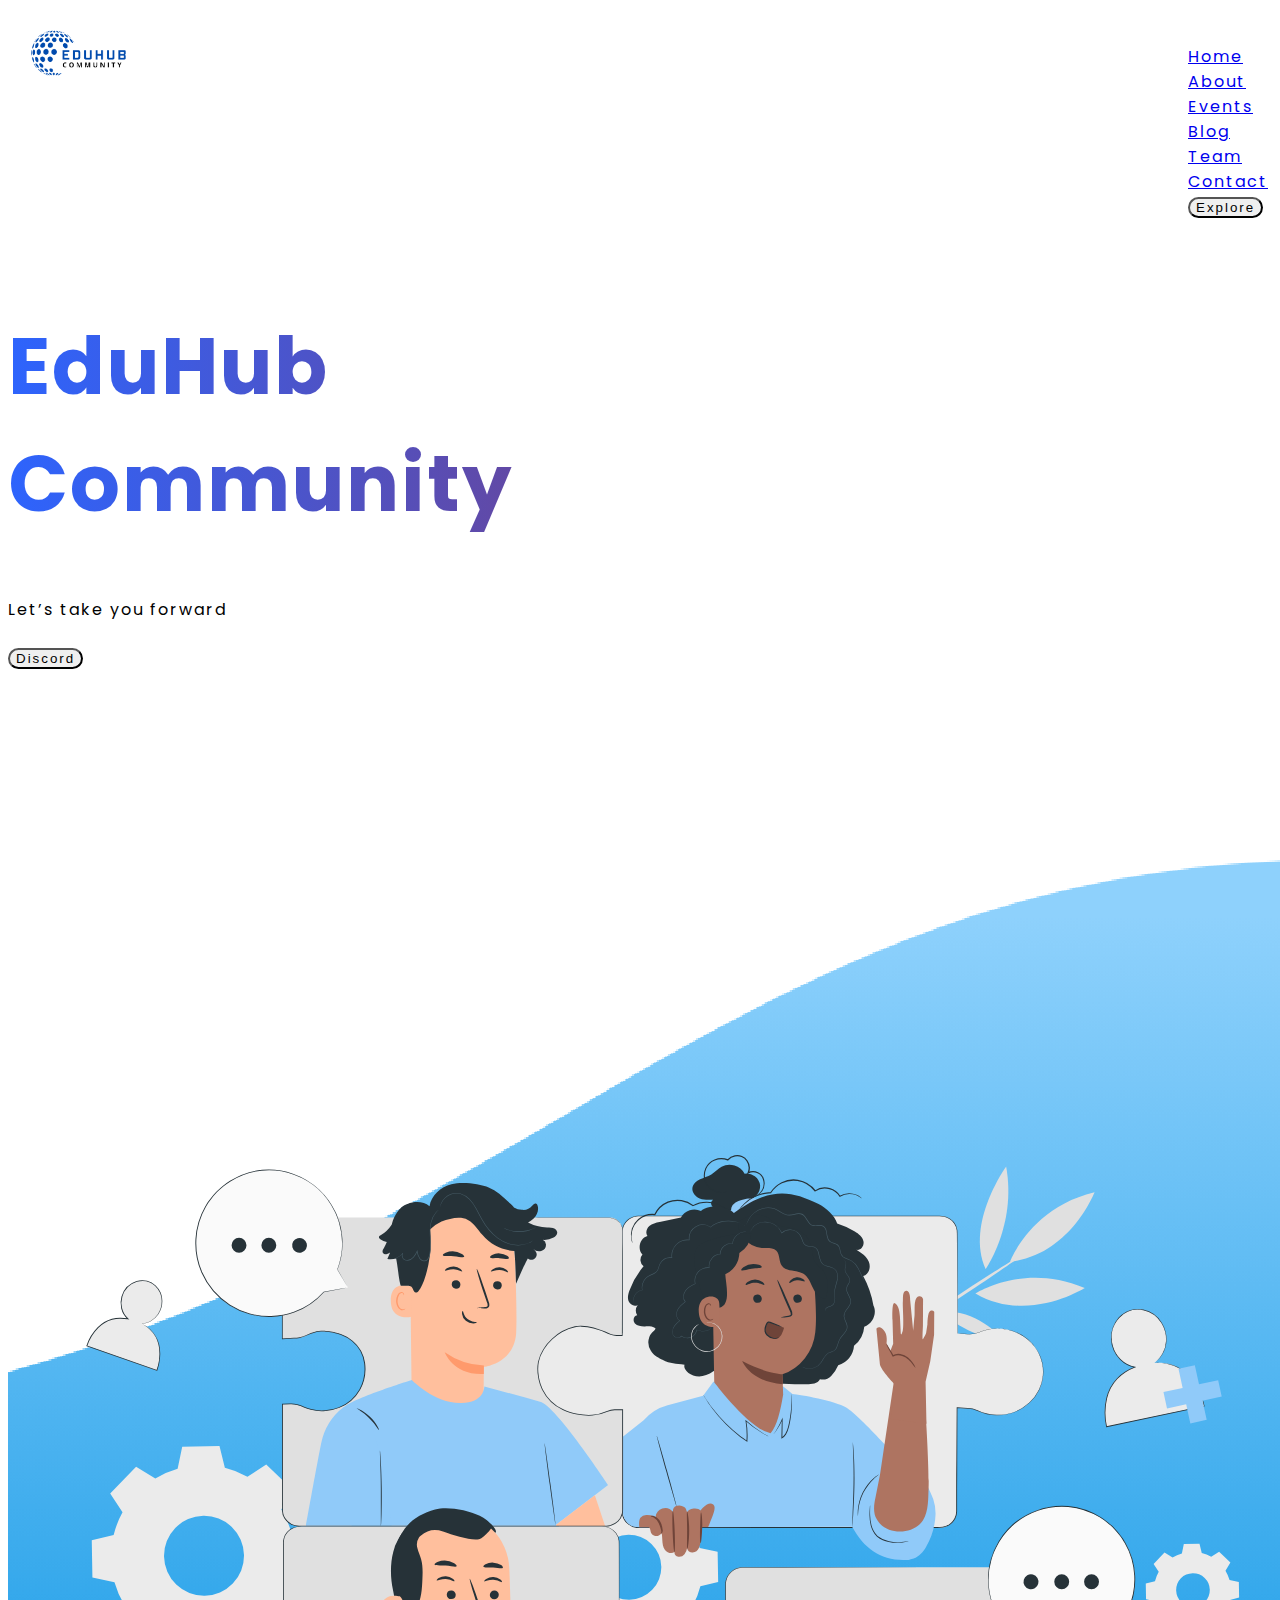
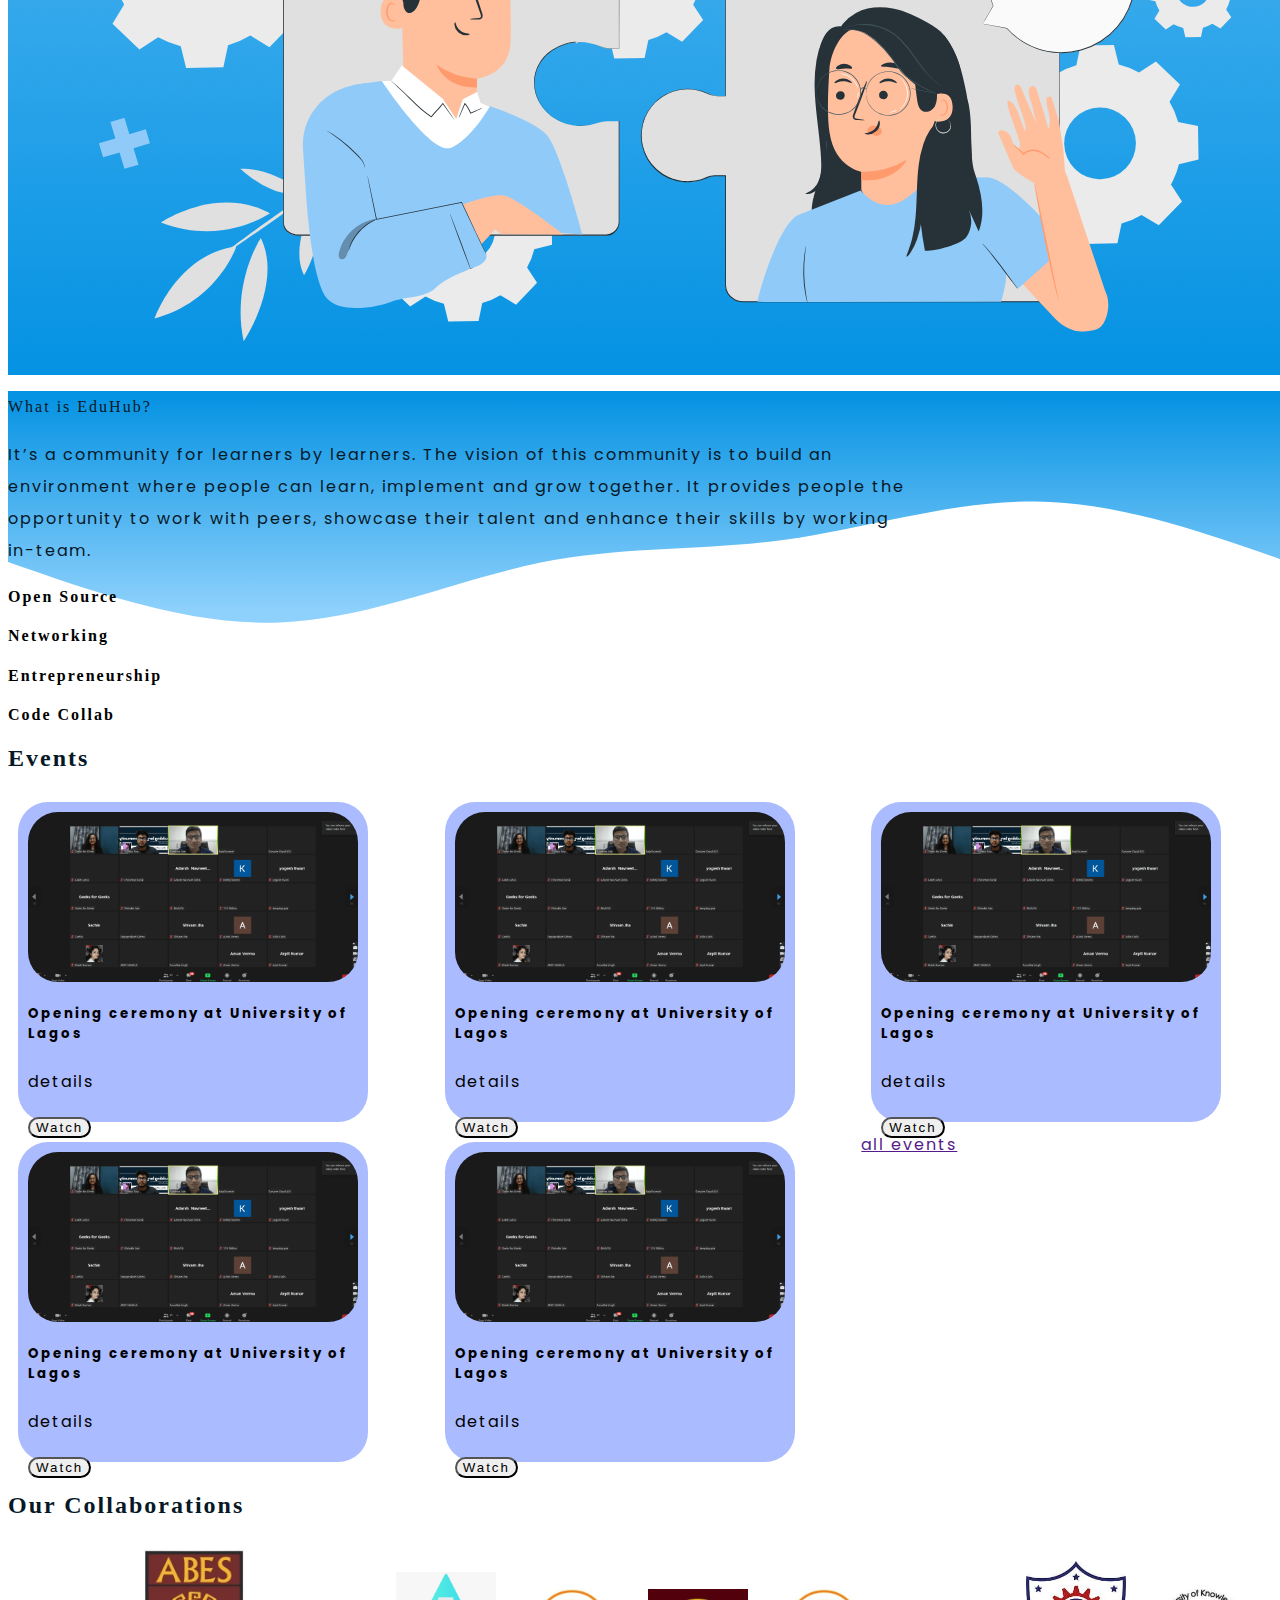
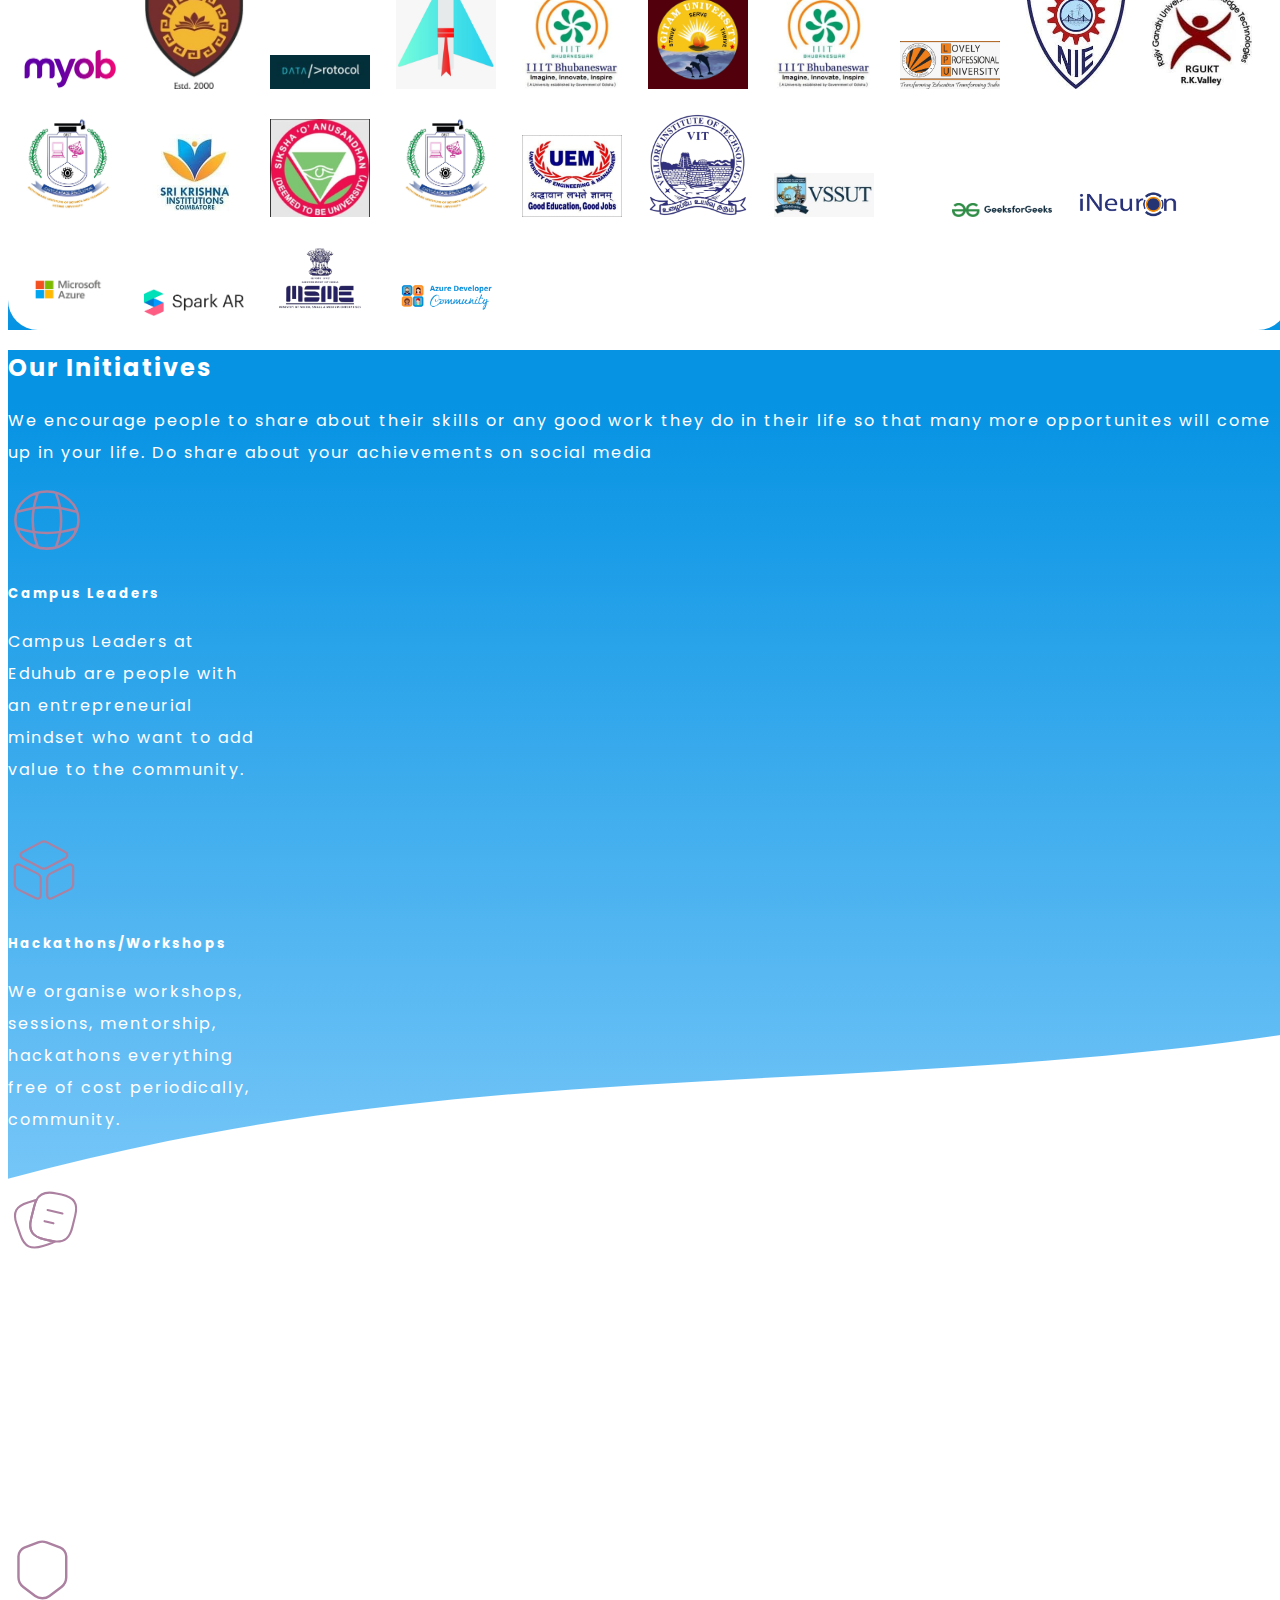
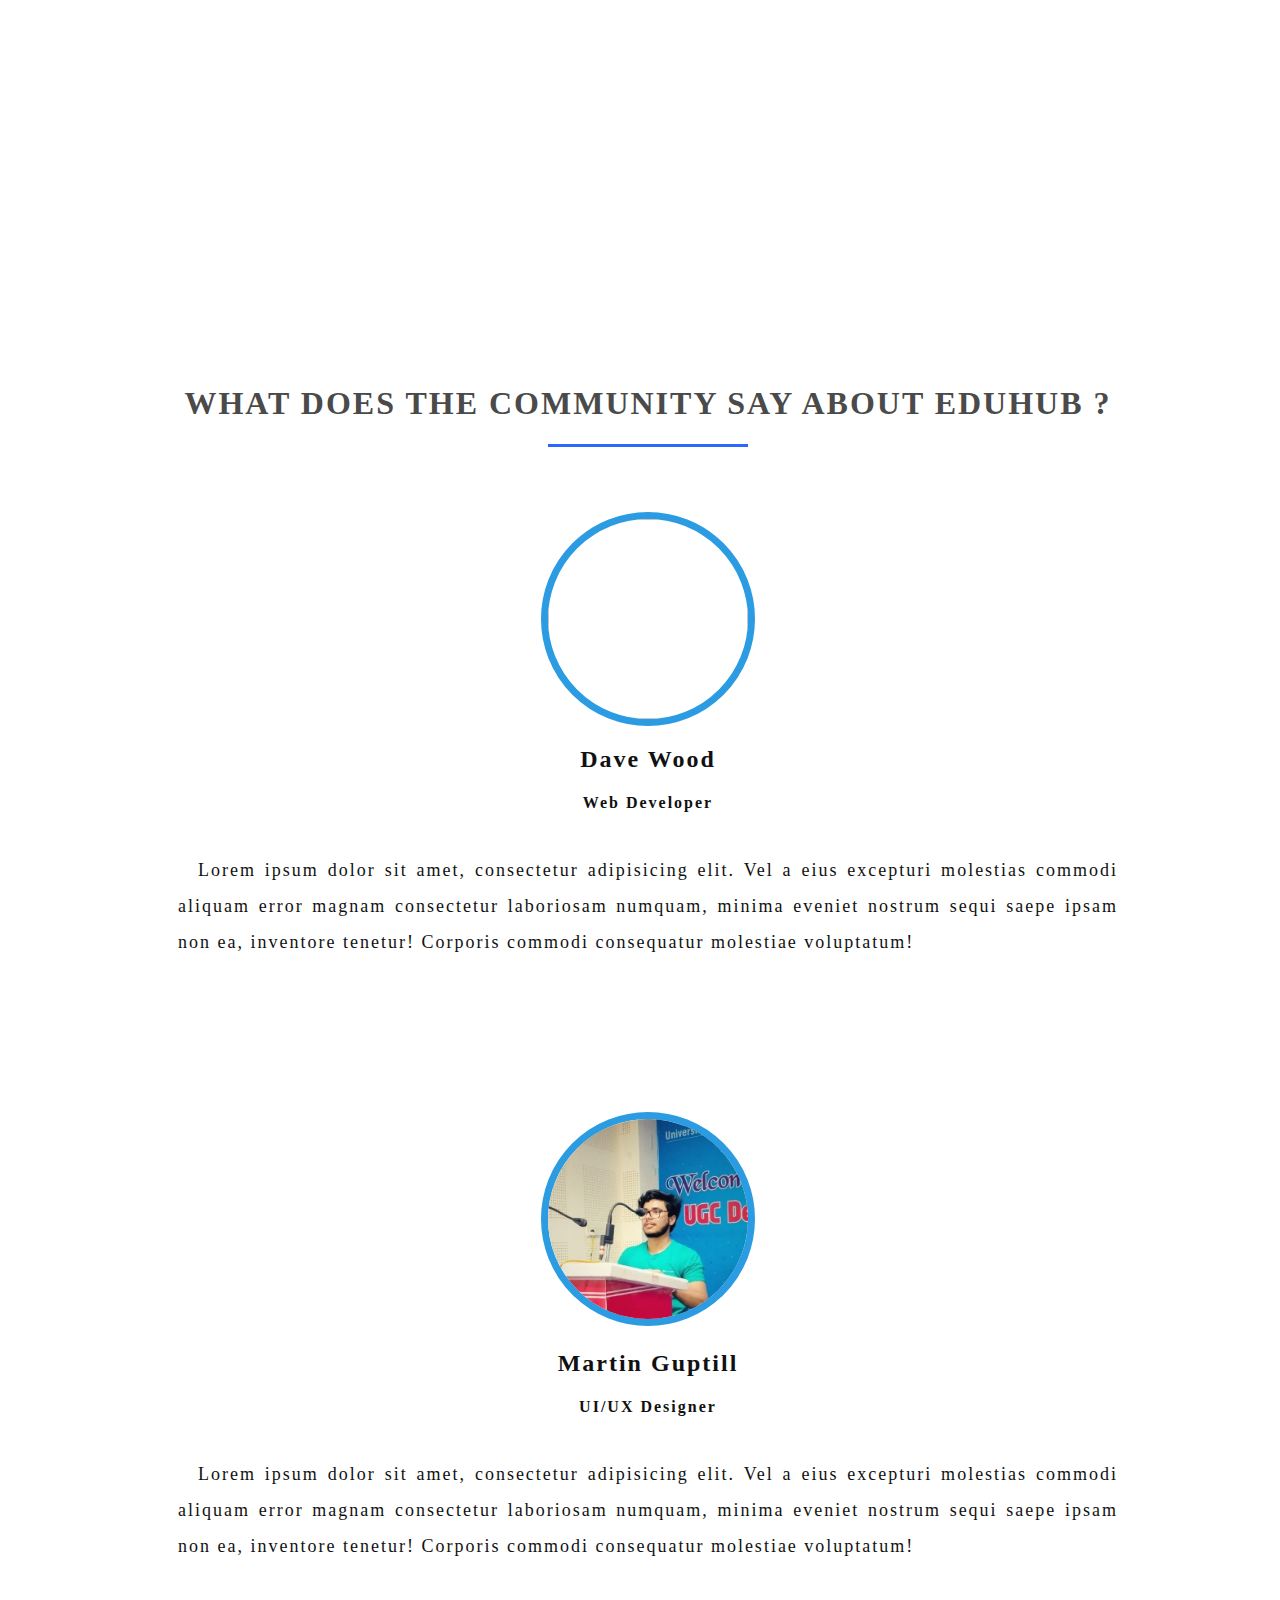
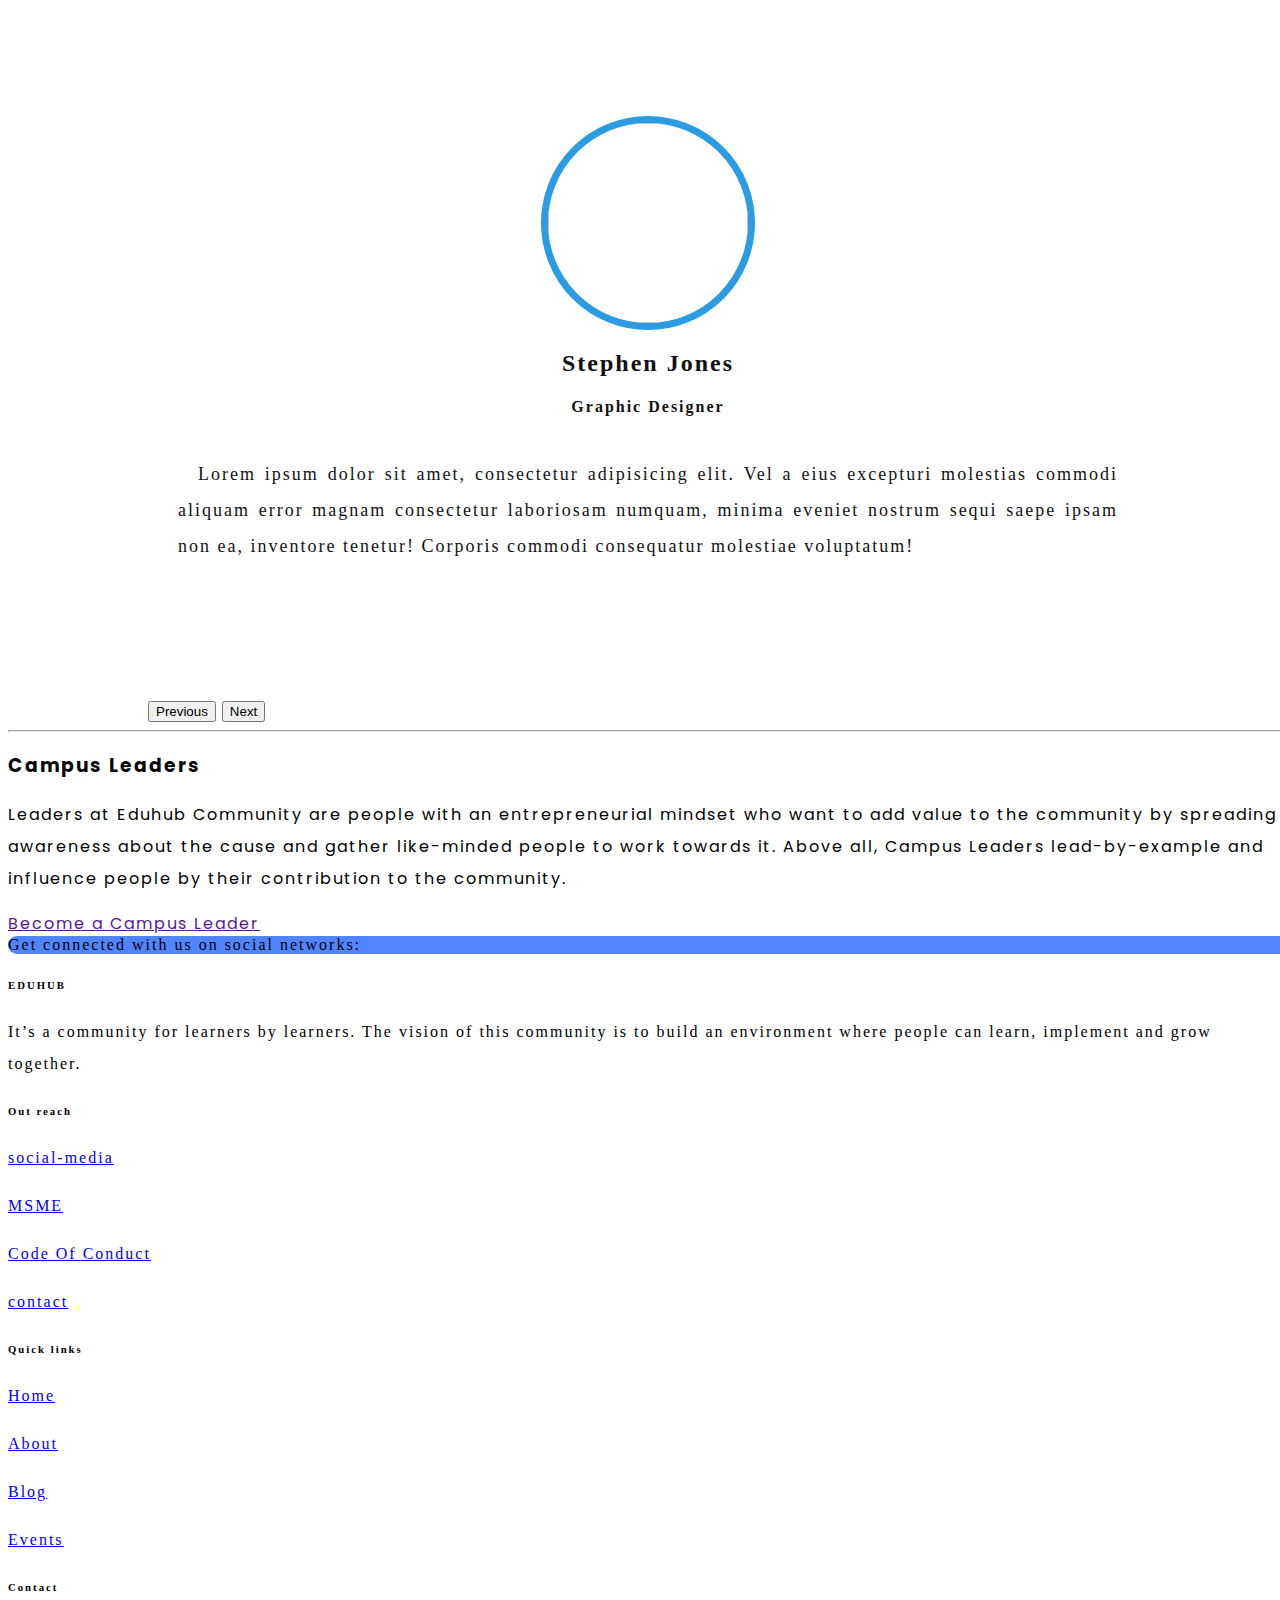
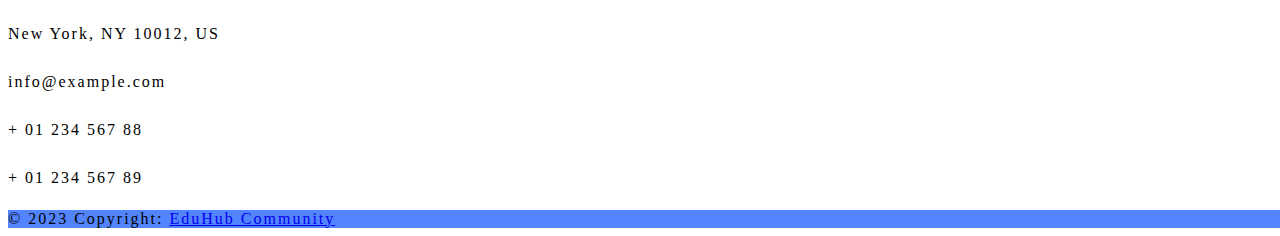
==== index.html @ b494ceb6 "edit" ====
<!DOCTYPE html>
<html lang="en">
  <head>
    <meta charset="utf-8" />
    <meta name="viewport" content="width=device-width, initial-scale=1" />
    <title>EDUHUB - HOME</title>
    <link rel="stylesheet" href="./assets/css/style.css" />
    <link rel="stylesheet" href="./assets/css/nav.css" />
    <!-- Bootstrap -->
    <link
      href="https://cdn.jsdelivr.net/npm/bootstrap@5.2.3/dist/css/bootstrap.min.css"
      rel="stylesheet"
      integrity="sha384-rbsA2VBKQhggwzxH7pPCaAqO46MgnOM80zW1RWuH61DGLwZJEdK2Kadq2F9CUG65"
      crossorigin="anonymous"
    />
    <!-- Bootstrap -->
    <!-- AAAOOOOSSS -->
    <!-- <link href="https://unpkg.com/aos@2.3.1/dist/aos.css" rel="stylesheet" />
    <script src="https://unpkg.com/aos@2.3.1/dist/aos.js"></script> -->
    <!-- font-awesome -->
    <!-- <link
      rel="stylesheet"
      href="https://cdnjs.cloudflare.com/ajax/libs/font-awesome/4.7.0/css/font-awesome.min.css"
    /> -->
    <script
      src="https://kit.fontawesome.com/1443690ef3.js"
      crossorigin="anonymous"
    ></script>
    <!-- font-awesome   -->
    <style>
      .limit-5 {
        display: -webkit-box;
        -webkit-line-clamp: 5;
        -webkit-box-orient: vertical;
        overflow: hidden;
        text-overflow: ellipsis;
      }
    </style>
  </head>

  <body>
    <nav class="poppins">
      <a class="navbar-brand d-block" href="#"
        ><img src="./assets/img/Eduhub Logo (2).png" class="logo" alt="logo"
      /></a>
      <div id="menu-icon" class="position-absolute">
        <i class="fa-solid fa-bars text-dark"></i>
      </div>
      <div id="menu" class="menu-close">
        <i
          id="close-menu-icon"
          class="fa-solid text-dark text-end w-100 p-4 h4 fa-xmark"
        ></i>
        <ul class="nav justify-content-end">
          <li class="nav-item">
            <a class="nav-link active" aria-current="page" href="#">Home</a>
          </li>
          <li class="nav-item">
            <a class="nav-link" href="./pages/about/">About</a>
          </li>
          <li class="nav-item">
            <a class="nav-link" href="#">Events</a>
          </li>
          <li class="nav-item">
            <a class="nav-link" href="./pages/blog">Blog</a>
          </li>
          <li class="nav-item">
            <a class="nav-link" href="./pages/team/">Team</a>
          </li>
          <li class="nav-item">
            <a class="nav-link" href="#">Contact</a>
          </li>
          <li class="nav-item">
            <button class="btn btn-outline-primary round">Explore</button>
          </li>
        </ul>
      </div>
    </nav>
    <header>
      <div class="container">
        <div class="row">
          <div
            class="col-md-6 col-lg-6 col-12 poppins header-item d-flex justify-content-center flex-column"
          >
            <h1>
              EduHub <br />
              <span>Community</span>
            </h1>
            <p>Let’s take you forward</p>
            <p>
              <button class="btn btn-warning round">
                <i class="fab fa-discord"></i> Discord
              </button>
            </p>
          </div>
          <div
            class="col-md-6 col-lg-6 col-12 header-item d-flex justify-content-center flex-column"
          >
            <img src="./assets/img/header-illu.svg" class="img-fluid" alt="" />
          </div>
        </div>
      </div>
    </header>
    <main>
      <section id="about" data-aos="fade-up">
        <div
          class="container border border-primary bg-light p-lg-5 p-3 shadow round w-100 text-center about-item"
        >
          <div class="text-center">
            <p class="text-black-pearl py-3 h1">What is EduHub?</p>
            <p class="text-black-pearl h6 poppins">
              It’s a community for learners by learners. The vision of this
              community is to build an environment where people can learn,
              implement and grow together. It provides people the opportunity to
              work with peers, showcase their talent and enhance their skills by
              working in-team.
            </p>
          </div>
          <div class="row d-flex justify-content-center">
            <div class="col-lg-6 col-md-6 col-12">
              <h4 class="text-muted p-3">Open Source</h4>
            </div>
            <div class="col-lg-6 col-md-6 col-12">
              <h4 class="text-muted p-3">Networking</h4>
            </div>
            <div class="col-lg-6 col-md-6 col-12">
              <h4 class="text-muted p-3">Entrepreneurship</h4>
            </div>
            <div class="col-lg-6 col-md-6 col-12">
              <h4 class="text-muted p-3">Code Collab</h4>
            </div>
          </div>
        </div>
      </section>
      <section id="events">
        <div class="container">
          <div>
            <h2 class="my-5 text-black-pearl py-3 h1">Events</h2>
          </div>
          <div class="event-holder">
            <div data-aos="fade-up" class="event round shadow poppins">
              <img
                src="./assets/img/events/11.03.2022_19.13.57_REC.png"
                class="img-fluid round"
                alt=""
              />
              <div class="container-fluid">
                <h5 class="py-2">Opening ceremony at University of Lagos</h5>
                <div class="row">
                  <div class="col-6"><p>details</p></div>
                  <div class="col-6 text-end px-0">
                    <button class="btn btn-primary shadow round">Watch</button>
                  </div>
                </div>
              </div>
            </div>
            <!--  -->
            <div data-aos="fade-up" class="event round shadow poppins">
              <img
                src="./assets/img/events/11.03.2022_19.13.57_REC.png"
                class="img-fluid round"
                alt=""
              />
              <div class="container-fluid">
                <h5 class="py-2">Opening ceremony at University of Lagos</h5>
                <div class="row">
                  <div class="col-6"><p>details</p></div>
                  <div class="col-6 text-end px-0">
                    <button class="btn btn-primary round">Watch</button>
                  </div>
                </div>
              </div>
            </div>
            <!--  -->
            <div data-aos="fade-up" class="event round shadow poppins">
              <img
                src="./assets/img/events/11.03.2022_19.13.57_REC.png"
                class="img-fluid round"
                alt=""
              />
              <div class="container-fluid">
                <h5 class="py-2">Opening ceremony at University of Lagos</h5>
                <div class="row">
                  <div class="col-6"><p>details</p></div>
                  <div class="col-6 text-end px-0">
                    <button class="btn btn-primary round">Watch</button>
                  </div>
                </div>
              </div>
            </div>
            <!--  -->
            <div data-aos="fade-up" class="event round shadow poppins">
              <img
                src="./assets/img/events/11.03.2022_19.13.57_REC.png"
                class="img-fluid round"
                alt=""
              />
              <div class="container-fluid">
                <h5 class="py-2">Opening ceremony at University of Lagos</h5>
                <div class="row">
                  <div class="col-6"><p>details</p></div>
                  <div class="col-6 text-end px-0">
                    <button class="btn btn-primary round">Watch</button>
                  </div>
                </div>
              </div>
            </div>
            <!--  -->
            <div data-aos="fade-up" class="event round shadow poppins">
              <img
                src="./assets/img/events/11.03.2022_19.13.57_REC.png"
                class="img-fluid round"
                alt=""
              />
              <div class="container-fluid">
                <h5 class="py-2">Opening ceremony at University of Lagos</h5>
                <div class="row">
                  <div class="col-6"><p>details</p></div>
                  <div class="col-6 text-end px-0">
                    <button class="btn btn-primary round">Watch</button>
                  </div>
                </div>
              </div>
            </div>
            <!--  -->
            <div
              class="round d-flex justify-content-center align-items-center py-4 poppins"
            >
              <a href=""> all events</a>
            </div>
            <!--  -->
          </div>
        </div>
      </section>
      <section id="collab" data-aos="fade-up" class="p-lg-5 py-5">
        <div
          class="shadow round border border-info m-lg-5 w-100 mt-5 container collab-holder"
        >
          <h2 class="mb-5 text-center text-black-pearl py-3 h1">
            Our Collaborations
          </h2>
          <div class="d-flex collab">
            <img
              src="./assets/img/clients/client-1.png"
              alt=""
              class="img-fluid"
            />
            <img
              src="./assets/img/clients/collab-1.jpeg"
              alt=""
              class="img-fluid"
            />
            <img
              src="./assets/img/clients/collab-2.jpeg"
              alt=""
              class="img-fluid"
            />
            <img
              src="./assets/img/clients/collab-3.jpeg"
              alt=""
              class="img-fluid"
            />
            <img
              src="./assets/img/clients/collab-5.jpeg"
              alt=""
              class="img-fluid"
            />
            <img
              src="./assets/img/clients/collab-4.jpeg"
              alt=""
              class="img-fluid"
            />
            <img
              src="./assets/img/clients/collab-5.jpeg"
              alt=""
              class="img-fluid"
            />
            <img
              src="./assets/img/clients/collab-6.jpeg"
              alt=""
              class="img-fluid"
            />
            <img
              src="./assets/img/clients/collab-7.jpeg"
              alt=""
              class="img-fluid"
            />
            <img
              src="./assets/img/clients/collab-8.jpeg"
              alt=""
              class="img-fluid"
            />
            <img
              src="./assets/img/clients/collab-9.jpeg"
              alt=""
              class="img-fluid"
            />
            <img
              src="./assets/img/clients/collab-10.jpeg"
              alt=""
              class="img-fluid"
            />
            <img
              src="./assets/img/clients/collab-11.jpeg"
              alt=""
              class="img-fluid"
            />
            <img
              src="./assets/img/clients/collab-12.jpeg"
              alt=""
              class="img-fluid"
            />
            <img
              src="./assets/img/clients/collab-13.jpeg"
              alt=""
              class="img-fluid"
            />
            <img
              src="./assets/img/clients/collab-14.jpeg"
              alt=""
              class="img-fluid"
            />
            <img
              src="./assets/img/clients/collab-15.jpeg"
              alt=""
              class="img-fluid"
            />
            <img
              src="./assets/img/clients/collab-16.jpeg"
              alt=""
              class="img-fluid"
            />
            <img src="./assets/img/clients/gdsc.jpg" alt="" class="img-fluid" />
            <img src="./assets/img/clients/gfg.png" alt="" class="img-fluid" />
            <img
              src="./assets/img/clients/ineuron-logo.png"
              alt=""
              class="img-fluid"
            />
            <img
              src="./assets/img/clients/microsoft.png"
              alt=""
              class="img-fluid"
            />
            <img
              src="./assets/img/clients/spark-ar-logo.jpg"
              alt=""
              class="img-fluid"
            />
            <img src="./assets/img/clients/msme.png" alt="" class="img-fluid" />
            <img
              src="./assets/img/clients/azdevlogonew.png"
              alt=""
              class="img-fluid"
            />
          </div>
        </div>
      </section>
      <section id="initiatives">
        <div class="container poppins">
          <h2 class="h1">Our Initiatives</h2>
          <p>
            We encourage people to share about their skills or any good work
            they do in their life so that many more opportunites will come up in
            your life. Do share about your achievements on social media
          </p>
          <div class="row gy-5 text-center">
            <!--  -->
            <div class="col-md-6 col-lg-3 col-12">
              <div
                data-aos="fade-up"
                class="card round m-auto m-3 shadow"
                style="width: 16rem"
              >
                <div class="card-body">
                  <img
                    src="./assets/img/icons/abouy-global.svg"
                    class="img-fluid"
                    alt=""
                  />
                  <h5 class="card-title text-primary my-2">Campus Leaders</h5>
                  <p class="card-text text-muted limit-5">
                    Campus Leaders at Eduhub are people with an entrepreneurial
                    mindset who want to add value to the community.
                  </p>
                </div>
              </div>
            </div>
            <!--  -->
            <!--  -->
            <div class="col-md-6 col-lg-3 col-12">
              <div
                data-aos="fade-up"
                class="card round m-auto m-3 shadow"
                style="width: 16rem"
              >
                <div class="card-body">
                  <img
                    src="./assets/img/icons/about-code.svg"
                    class="img-fluid"
                    alt=""
                  />
                  <h5 class="card-title text-primary my-2">
                    Hackathons/Workshops
                  </h5>
                  <p class="card-text text-muted limit-5">
                    We organise workshops, sessions, mentorship, hackathons
                    everything free of cost periodically, community.
                  </p>
                </div>
              </div>
            </div>
            <!--  --><!--  -->
            <div class="col-md-6 col-lg-3 col-12">
              <div
                data-aos="fade-up"
                class="card round m-auto m-3 shadow"
                style="width: 16rem"
              >
                <div class="card-body">
                  <img
                    src="./assets/img/icons/about-open.svg"
                    class="img-fluid"
                    alt=""
                  />
                  <h5 class="card-title text-primary my-2">Chapter Lead</h5>
                  <p class="card-text text-muted limit-5">
                    Chapter Leaders are people with an entrepreneurial mindset
                    who want to add value to the community.
                  </p>
                </div>
              </div>
            </div>
            <!--  --><!--  -->
            <div class="col-md-6 col-lg-3 col-12">
              <div
                data-aos="fade-up"
                class="card round m-auto m-3 shadow"
                style="width: 16rem"
              >
                <div class="card-body">
                  <img
                    src="./assets/img/icons/about-shield.svg"
                    class="img-fluid"
                    alt=""
                  />
                  <h5 class="card-title text-primary my-2">
                    Internship opportunity
                  </h5>
                  <p class="card-text text-muted limit-5">
                    Tech internships as well as non-tech internships with
                    certificates and many more things.
                  </p>
                </div>
              </div>
            </div>
            <!--  -->
          </div>
        </div>
      </section>
      <section id="testi" data-aos="fade-up">
        <div class="container">
          <h1 class="section-header">
            WHAT DOES THE COMMUNITY SAY ABOUT EDUHUB ?
          </h1>
          <div class="testimonials">
            <div
              id="carouselExampleControls"
              class="carousel slide"
              data-bs-ride="carousel"
            >
              <div class="carousel-inner">
                <div class="carousel-item active">
                  <div class="single-item">
                    <div class="row">
                      <div class="col-md-5">
                        <div class="profile">
                          <div class="img-area">
                            <img src="img/1.jpg" alt="" />
                          </div>
                          <div class="bio">
                            <h2>Dave Wood</h2>
                            <h4>Web Developer</h4>
                          </div>
                        </div>
                      </div>
                      <div class="col-md-6">
                        <div class="content">
                          <p>
                            <span><i class="fa fa-quote-left"></i></span>Lorem
                            ipsum dolor sit amet, consectetur adipisicing elit.
                            Vel a eius excepturi molestias commodi aliquam error
                            magnam consectetur laboriosam numquam, minima
                            eveniet nostrum sequi saepe ipsam non ea, inventore
                            tenetur! Corporis commodi consequatur molestiae
                            voluptatum!
                          </p>
                          <p class="socials">
                            <i class="fa fa-twitter"></i>
                            <i class="fa fa-behance"></i>
                            <i class="fa fa-pinterest"></i>
                            <i class="fa fa-dribbble"></i>
                            <i class="fa fa-vimeo"></i>
                          </p>
                        </div>
                      </div>
                    </div>
                  </div>
                </div>
                <div class="carousel-item">
                  <div class="single-item">
                    <div class="row">
                      <div class="col-md-5">
                        <div class="profile">
                          <div class="img-area">
                            <img
                              src="./assets/img/testimonials/Sahitya.jpeg"
                              alt=""
                            />
                          </div>
                          <div class="bio">
                            <h2>Martin Guptill</h2>
                            <h4>UI/UX Designer</h4>
                          </div>
                        </div>
                      </div>
                      <div class="col-md-6">
                        <div class="content">
                          <p>
                            <span><i class="fa fa-quote-left"></i></span>Lorem
                            ipsum dolor sit amet, consectetur adipisicing elit.
                            Vel a eius excepturi molestias commodi aliquam error
                            magnam consectetur laboriosam numquam, minima
                            eveniet nostrum sequi saepe ipsam non ea, inventore
                            tenetur! Corporis commodi consequatur molestiae
                            voluptatum!
                          </p>
                          <p class="socials">
                            <a href=""><i class="fa fa-twitter"></i></a>

                            <i class="fa fa-behance"></i>
                            <i class="fa fa-pinterest"></i>
                            <i class="fa fa-dribbble"></i>
                            <i class="fa fa-vimeo"></i>
                          </p>
                        </div>
                      </div>
                    </div>
                  </div>
                </div>
                <div class="carousel-item">
                  <div class="single-item">
                    <div class="row">
                      <div class="col-md-5">
                        <div class="profile">
                          <div class="img-area">
                            <img src="img/3.jpg" alt="" />
                          </div>
                          <div class="bio">
                            <h2>Stephen Jones</h2>
                            <h4>Graphic Designer</h4>
                          </div>
                        </div>
                      </div>
                      <div class="col-md-6">
                        <div class="content">
                          <p>
                            <span><i class="fa fa-quote-left"></i></span>Lorem
                            ipsum dolor sit amet, consectetur adipisicing elit.
                            Vel a eius excepturi molestias commodi aliquam error
                            magnam consectetur laboriosam numquam, minima
                            eveniet nostrum sequi saepe ipsam non ea, inventore
                            tenetur! Corporis commodi consequatur molestiae
                            voluptatum!
                          </p>
                          <p class="socials">
                            <i class="fa fa-twitter"></i>
                            <i class="fa fa-behance"></i>
                            <i class="fa fa-pinterest"></i>
                            <i class="fa fa-dribbble"></i>
                            <i class="fa fa-vimeo"></i>
                          </p>
                        </div>
                      </div>
                    </div>
                  </div>
                </div>
              </div>
              <button
                class="carousel-control-prev"
                type="button"
                data-bs-target="#carouselExampleControls"
                data-bs-slide="prev"
              >
                <span
                  class="carousel-control-prev-icon"
                  aria-hidden="true"
                ></span>
                <span class="visually-hidden">Previous</span>
              </button>
              <button
                class="carousel-control-next"
                type="button"
                data-bs-target="#carouselExampleControls"
                data-bs-slide="next"
              >
                <span
                  class="carousel-control-next-icon"
                  aria-hidden="true"
                ></span>
                <span class="visually-hidden">Next</span>
              </button>
            </div>
          </div>
        </div>
      </section>
      <hr class="text-info my-5" />
      <section data-aos="fade-up" id="campus-leader">
        <div class="container my-5 round text-center">
          <div class="row poppins gx-3">
            <div
              class="border-end my-5 shadow border-start border-info p-5 round"
            >
              <h3 class="mb-3">Campus Leaders</h3>
              <p class="text-muted">
                Leaders at Eduhub Community are people with an entrepreneurial
                mindset who want to add value to the community by spreading
                awareness about the cause and gather like-minded people to work
                towards it. Above all, Campus Leaders lead-by-example and
                influence people by their contribution to the community.
              </p>
              <a href="" class="btn mt-3 p-2 px-3 btn-primary round"
                >Become a Campus Leader</a
              >
            </div>
          </div>
        </div>
      </section>
    </main>
    <!-- Footer -->
    <footer
      data-aos="fade-up"
      class="text-center text-lg-start pt-3 bg-light text-muted"
    >
      <!-- Section: Social media -->
      <section
        class="d-flex justify-content-center bg-wave shadow round mx-md-5 mx-lg-5 text-light justify-content-lg-between p-4 border-bottom"
      >
        <!-- Left -->
        <div class="me-5 d-none d-lg-block">
          <span>Get connected with us on social networks:</span>
        </div>
        <!-- Left -->

        <!-- Right -->
        <div>
          <a href="" class="me-4 text-reset">
            <i class="fab fa-facebook-f"></i>
          </a>
          <a href="" class="me-4 text-reset">
            <i class="fab fa-twitter"></i>
          </a>
          <a href="" class="me-4 text-reset">
            <i class="fab fa-google"></i>
          </a>
          <a href="" class="me-4 text-reset">
            <i class="fab fa-instagram"></i>
          </a>
          <a href="" class="me-4 text-reset">
            <i class="fab fa-linkedin"></i>
          </a>
          <a href="" class="me-4 text-reset">
            <i class="fab fa-github"></i>
          </a>
        </div>
        <!-- Right -->
      </section>
      <!-- Section: Social media -->

      <!-- Section: Links  -->
      <section class="">
        <div class="container text-center text-md-start mt-5">
          <!-- Grid row -->
          <div class="row mt-3">
            <!-- Grid column -->
            <div class="col-md-3 col-lg-4 col-xl-3 mx-auto mb-4">
              <!-- Content -->
              <h6 class="text-uppercase text-primary fw-bold mb-4">
                <i class="fas fa-gem me-3"></i>EDUHUB
              </h6>
              <p>
                It’s a community for learners by learners. The vision of this
                community is to build an environment where people can learn,
                implement and grow together.
              </p>
            </div>
            <!-- Grid column -->

            <!-- Grid column -->
            <div class="col-md-2 col-lg-2 col-xl-2 mx-auto mb-4">
              <!-- Links -->
              <h6 class="text-uppercase text-primary fw-bold mb-4">
                Out reach
              </h6>
              <p>
                <a href="#!" class="text-reset">social-media</a>
              </p>
              <p>
                <a href="#!" class="text-reset">MSME</a>
              </p>
              <p>
                <a href="#!" class="text-reset">Code Of Conduct</a>
              </p>
              <p>
                <a href="#!" class="text-reset">contact</a>
              </p>
            </div>
            <!-- Grid column -->

            <!-- Grid column -->
            <div class="col-md-3 col-lg-2 col-xl-2 mx-auto mb-4">
              <!-- Links -->
              <h6 class="text-uppercase text-primary fw-bold mb-4">
                Quick links
              </h6>
              <p>
                <a href="#!" class="text-reset">Home</a>
              </p>
              <p>
                <a href="#!" class="text-reset">About</a>
              </p>
              <p>
                <a href="#!" class="text-reset">Blog</a>
              </p>
              <p>
                <a href="#!" class="text-reset">Events</a>
              </p>
            </div>
            <!-- Grid column -->

            <!-- Grid column -->
            <div class="col-md-4 col-lg-3 col-xl-3 mx-auto mb-md-0 mb-4">
              <!-- Links -->
              <h6 class="text-uppercase text-primary fw-bold mb-4">Contact</h6>
              <p><i class="fas fa-home me-3"></i> New York, NY 10012, US</p>
              <p>
                <i class="fas fa-envelope me-3"></i>
                info@example.com
              </p>
              <p><i class="fas fa-phone me-3"></i> + 01 234 567 88</p>
              <p><i class="fas fa-print me-3"></i> + 01 234 567 89</p>
            </div>
            <!-- Grid column -->
          </div>
          <!-- Grid row -->
        </div>
      </section>
      <!-- Section: Links  -->

      <!-- Copyright -->
      <div class="text-center p-4 text-light bg-wave">
        © 2023 Copyright:
        <a class="text-reset fw-bold" href="https://eduhubcommunity.tech/"
          >EduHub Community</a
        >
      </div>
      <!-- Copyright -->
    </footer>
    <!-- Footer -->
    <!-- Bootstrap -->
    <script
      src="https://cdn.jsdelivr.net/npm/bootstrap@5.2.3/dist/js/bootstrap.bundle.min.js"
      integrity="sha384-kenU1KFdBIe4zVF0s0G1M5b4hcpxyD9F7jL+jjXkk+Q2h455rYXK/7HAuoJl+0I4"
      crossorigin="anonymous"
    ></script>
    <!-- <script>
      AOS.init();
    </script> -->
    <script
      src="https://cdn.jsdelivr.net/npm/@popperjs/core@2.11.6/dist/umd/popper.min.js"
      integrity="sha384-oBqDVmMz9ATKxIep9tiCxS/Z9fNfEXiDAYTujMAeBAsjFuCZSmKbSSUnQlmh/jp3"
      crossorigin="anonymous"
    ></script>
    <script
      src="https://cdn.jsdelivr.net/npm/bootstrap@5.2.3/dist/js/bootstrap.min.js"
      integrity="sha384-cuYeSxntonz0PPNlHhBs68uyIAVpIIOZZ5JqeqvYYIcEL727kskC66kF92t6Xl2V"
      crossorigin="anonymous"
    ></script>
    <!-- Bootstrap -->
    <script src="./assets/js/nav.script.js"></script>
  </body>
</html>
---- assets/css/style.css ----
@import url("https://fonts.googleapis.com/css2?family=Poppins:wght@200;300;400;500&display=swap");

.header-item {
  min-height: 90vh !important;
}

.header-item h1 {
  font-size: calc(40px + 3vw) !important;
  background: #1a2a6c; /* fallback for old browsers */ /* Chrome 10-25, Safari 5.1-6 */
  background: -webkit-gradient(
    linear,
    left top,
    right top,
    from(#2d64fd),
    color-stop(#b21f1f),
    to(#1443ff)
  );
  background: -o-linear-gradient(left, #2d64fd, #b21f1f, #1443ff);
  background: linear-gradient(
    to right,
    #2d64fd,
    #b21f1f,
    #1443ff
  ); /* W3C, IE 10+/ Edge, Firefox 16+, Chrome 26+, Opera 12+, Safari 7+ */

  -webkit-background-clip: text;
  -webkit-text-fill-color: transparent;
  background-size: 200%;
  -webkit-animation: header 10s infinite linear;
  animation: header 10s infinite linear;
}
@-webkit-keyframes header {
  0% {
    background-position: 0% 50%;
  }
  50% {
    background-position: 100% 50%;
  }
  100% {
    background-position: 0% 50%;
  }
}
@keyframes header {
  0% {
    background-position: 0% 50%;
  }
  50% {
    background-position: 100% 50%;
  }
  100% {
    background-position: 0% 50%;
  }
}
header {
  background-image: url(../img/header-wave.svg);
  background-position: center;
  background-size: cover;
}

#about {
  background-image: url(../img/about-wave.svg);
  background-position: center;
  background-size: cover;
}

.about-item {
  max-width: 900px !important;
}

/* EVENT */
.event {
  max-width: 330px;
  height: 300px;
  -webkit-box-pack: justify;
  -ms-flex-pack: justify;
  justify-content: space-between;
  display: -webkit-box;
  display: -ms-flexbox;
  display: flex;
  -webkit-box-orient: vertical;
  -webkit-box-direction: normal;
  -ms-flex-direction: column;
  flex-direction: column;
  padding: 10px;
  background-color: #1443ff5c;
  margin: 10px;
}
.event-holder {
  display: -ms-grid;
  display: grid;
  -ms-grid-columns: (1fr) [3];
  grid-template-columns: repeat(3, 1fr);
}
#event {
  height: 100%;
  margin-bottom: 100px !important;
}

/* collab */
#collab {
  background-image: url(../img/header-wave.svg);
  background-position: center;
  background-size: cover;
}
.collab {
  -ms-flex-wrap: wrap;
  flex-wrap: wrap;
  -webkit-box-pack: center !important;
  -ms-flex-pack: center !important;
  justify-content: center !important;
  -webkit-box-align: center !important;
  -ms-flex-align: center !important;
  align-items: center !important;
}
.collab img {
  max-width: 100px;
  height: 100%;
  margin: 10px;
}
.collab-holder {
  background-color: #fff !important;
}

/* initiatives */

#initiatives .card img {
  height: 70px;
}
#initiatives .card {
  height: 350px;
}

/* #team */

#initiatives {
  background-image: url(../img/about-wave.svg);
  background-position: center;
  background-size: cover;
  color: #fff;
}

/*  */

.section-header {
  position: relative;
  padding-bottom: 10px;
  text-align: center;
  font-weight: 900;
  padding-bottom: 25px;
  margin-top: 100px !important;
  color: #4a4a4a;
}
.section-header:after {
  content: "";
  height: 3px;
  width: 200px;
  position: absolute;
  bottom: 0;
  left: calc(50% - 100px);
  background: #2c67fb;
}
.section-header span {
  display: block;
  font-size: 15px;
  font-weight: 300;
}
.testimonials {
  max-width: 1000px;
  margin: 0 auto 0px auto;
}
.single-item {
  background: #fff;
  color: #111;
  padding: 15px;
  margin: 50px 15px;
}
.profile {
  margin-bottom: 30px;
  text-align: center;
}
.img-area {
  margin: 0 15px 15px 15px;
}
.img-area img {
  height: 200px;
  width: 200px;
  border-radius: 50%;
  border: 7px solid rgb(43, 156, 226);
}
.content {
  font-size: 18px;
}
.content p {
  text-align: justify;
}
.content p span {
  font-size: 48px;
  margin-right: 20px;
  color: rgb(60, 129, 255);
}
.socials i {
  margin-right: 25px;
}
.bio h4 {
  font-family: "Berkshire Swash", cursive;
}
.carousel-control-next-icon,
.carousel-control-prev-icon {
  background-color: rgb(43, 134, 226);
  color: #1a2a6c !important;
}

@media (max-width: 1000px) {
  .header-item {
    min-height: 100% !important;
    padding-top: 100px;
  }
  .event-holder {
    -ms-grid-columns: (1fr) [2];
    grid-template-columns: repeat(2, 1fr);
  }
}

@media (max-width: 800px) {
  .header-item {
    min-height: 100% !important;
    padding-top: 100px;
  }
  .event-holder {
    -ms-grid-columns: (1fr) [1];
    grid-template-columns: repeat(1, 1fr);
    -webkit-box-pack: center;
    -ms-flex-pack: center;
    justify-content: center;
  }
  .event {
    margin: 20px auto;
    /* max-height: 400px; */
    min-width: 250px;
  }
  .round {
    border-radius: 0px !important;
  }
  #initiatives .card {
    width: 90% !important;
  }
  .img-area img {
    width: 100px;
    height: 100px;
  }
  .content p {
    font-size: 16px;
    line-height: 1.5em;
  }
  .carousel-control-next-icon,
  .carousel-control-prev-icon {
    display: none !important;
  }
  p {
    line-height: 1.75em !important;
  }
  #campus-leader {
    display: none !important;
  }
}

@media (max-width: 430px) {
  .event {
    max-width: 90%;
  }
}
---- assets/css/nav.css ----
body {
  letter-spacing: 2px !important;
}
p {
  line-height: 2em !important;
}

.poppins {
  font-family: "Poppins", sans-serif !important;
}
.round {
  border-radius: 30px !important;
}
.text-black-pearl {
  color: #061826 !important;
}
.btn {
  letter-spacing: 2px !important;
}
nav {
  color: #fff;
  padding: 20px;
  display: -webkit-box;
  display: -ms-flexbox;
  display: flex;
  -webkit-box-pack: justify;
  -ms-flex-pack: justify;
  justify-content: space-between;
  z-index: 9999;
}
.logo {
  max-width: 100px;
}
.round {
  border-radius: 30px;
}
.bg-wave {
  background-color: #5384ff !important;
}
body {
  overflow-x: hidden !important;
  width: 100vw;
}
#close-menu-icon,
#menu-icon {
  top: 20px;
  right: 20px;
  font-size: 30px;
  display: none;
}

@media (max-width: 768px) {
  #close-menu-icon,
  #menu-icon {
    display: block;
  }
  #menu {
    z-index: 9999;

    position: fixed;
    width: 80%;
    min-width: 200px;
    top: 0;
    bottom: 0;
    right: 0;
    background-color: #fff !important;
    -webkit-transition: 500ms;
    -o-transition: 500ms;
    transition: 500ms;
  }
  #menu .nav {
    /* display: none; */
    -webkit-box-orient: vertical !important;
    -webkit-box-direction: normal !important;
    -ms-flex-direction: column !important;
    flex-direction: column !important;
    -ms-flex-wrap: nowrap !important;
    flex-wrap: nowrap !important;
    text-align: right;
    -ms-flex-pack: distribute !important;
    justify-content: space-around !important;
    min-height: 50vh;
    font-size: 18px;
    padding-right: 50px;
  }
  .menu-close {
    right: -100% !important;
  }
}

@media (max-width: 800px) {
  .round {
    border-radius: 0px !important;
  }
}
.no-img img {
  display: none !important;
  width: 0px !important;
}
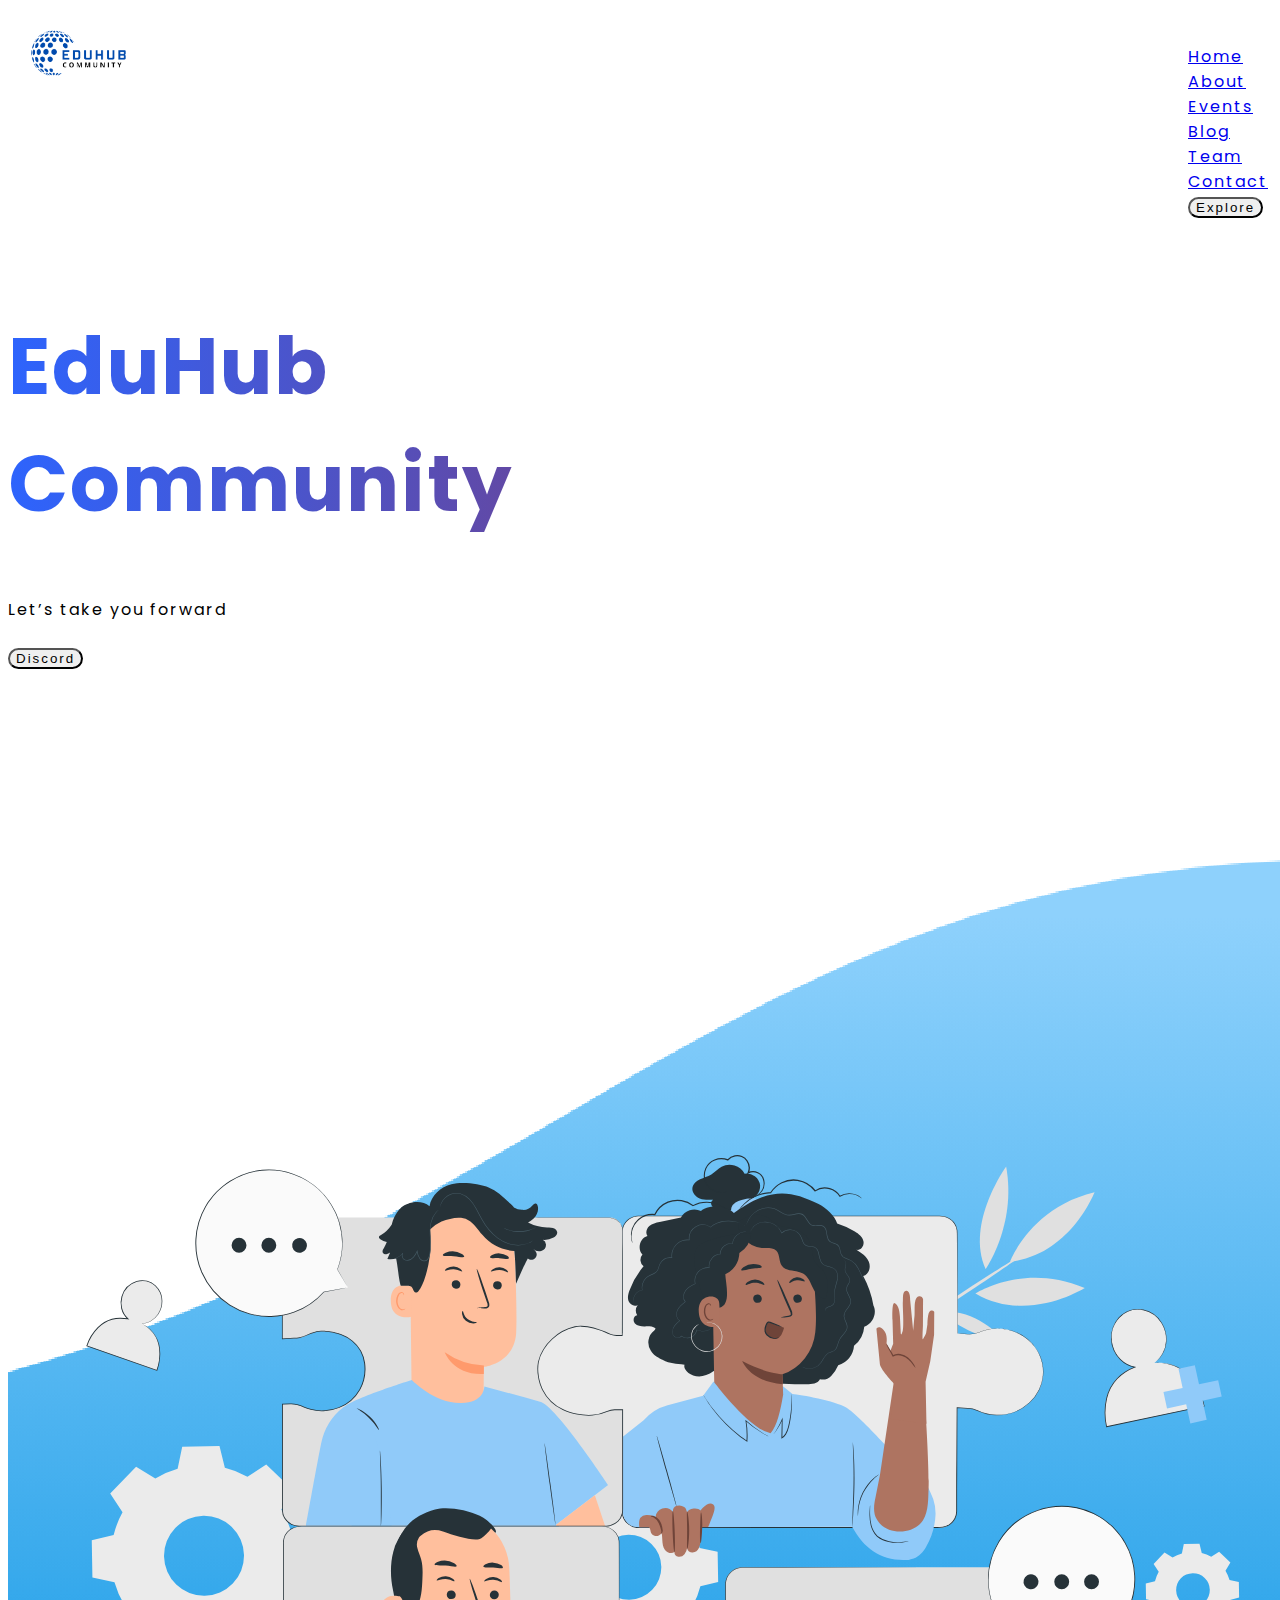
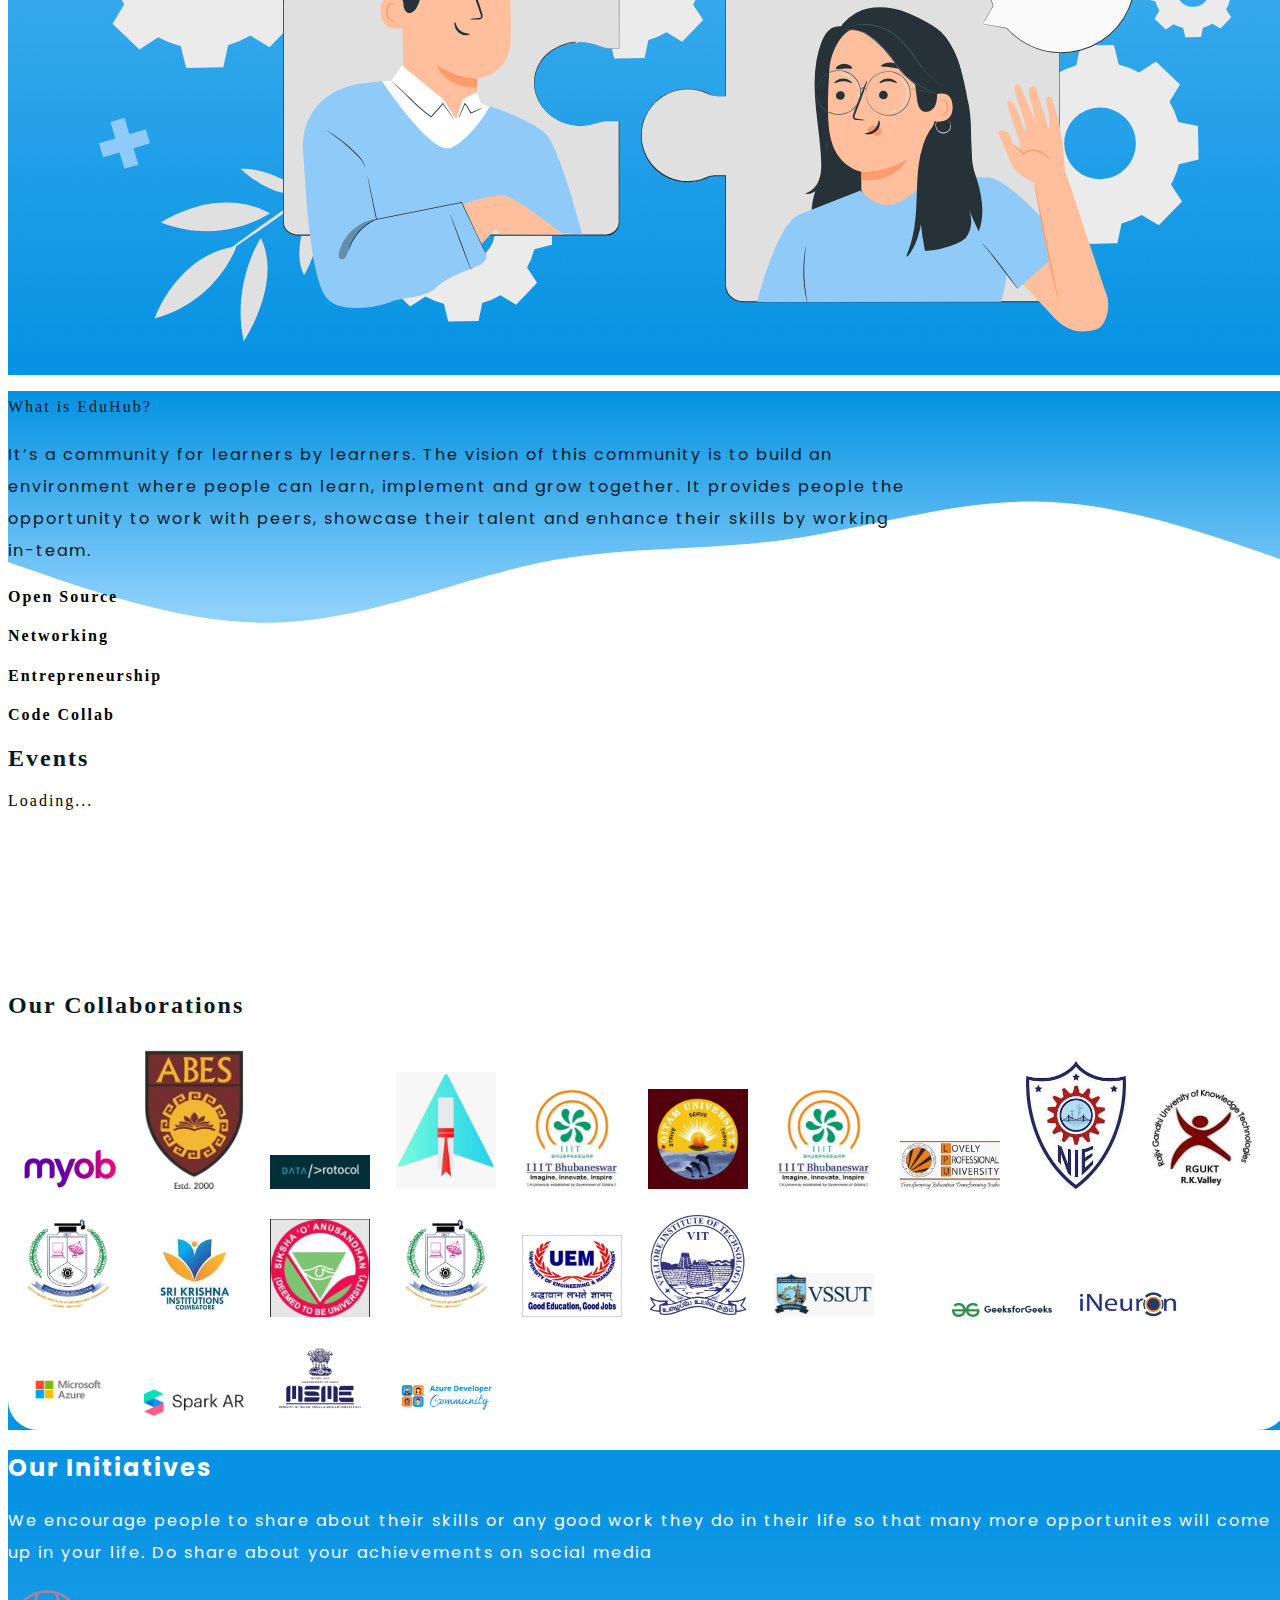
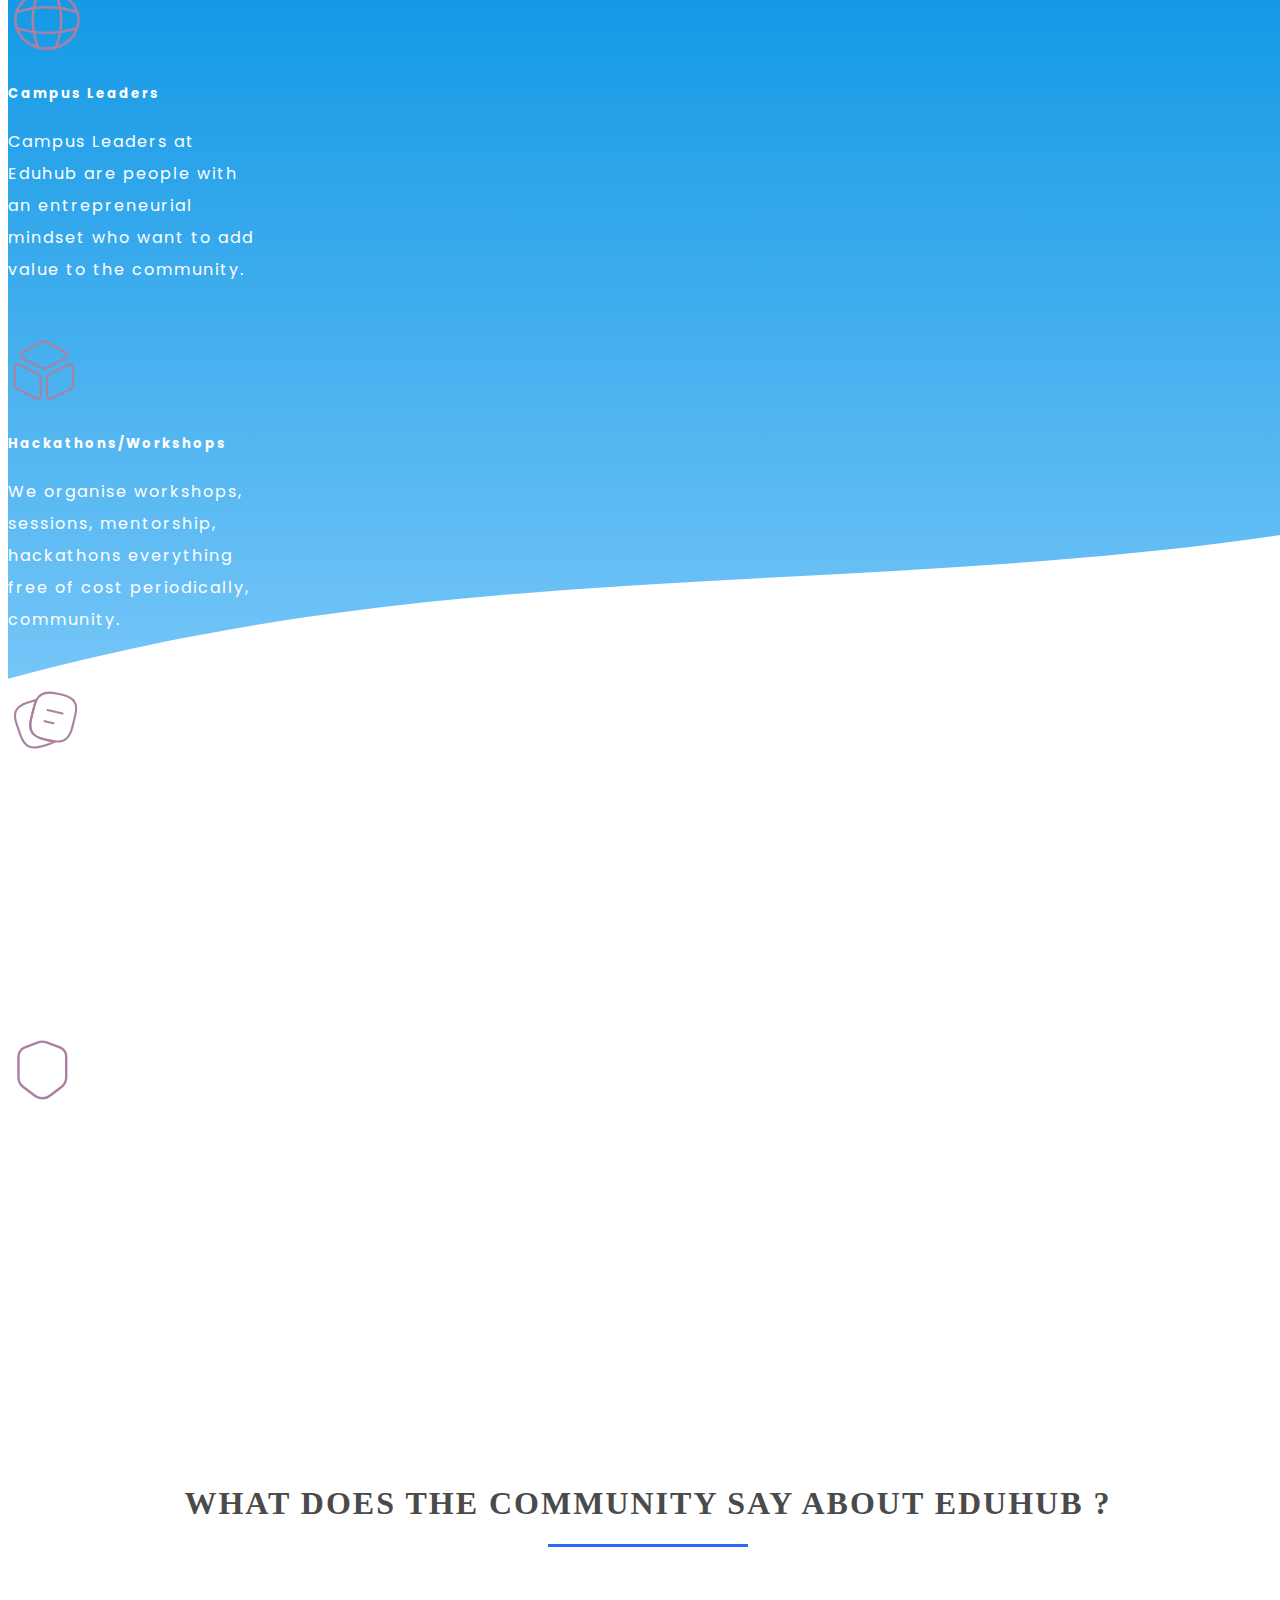
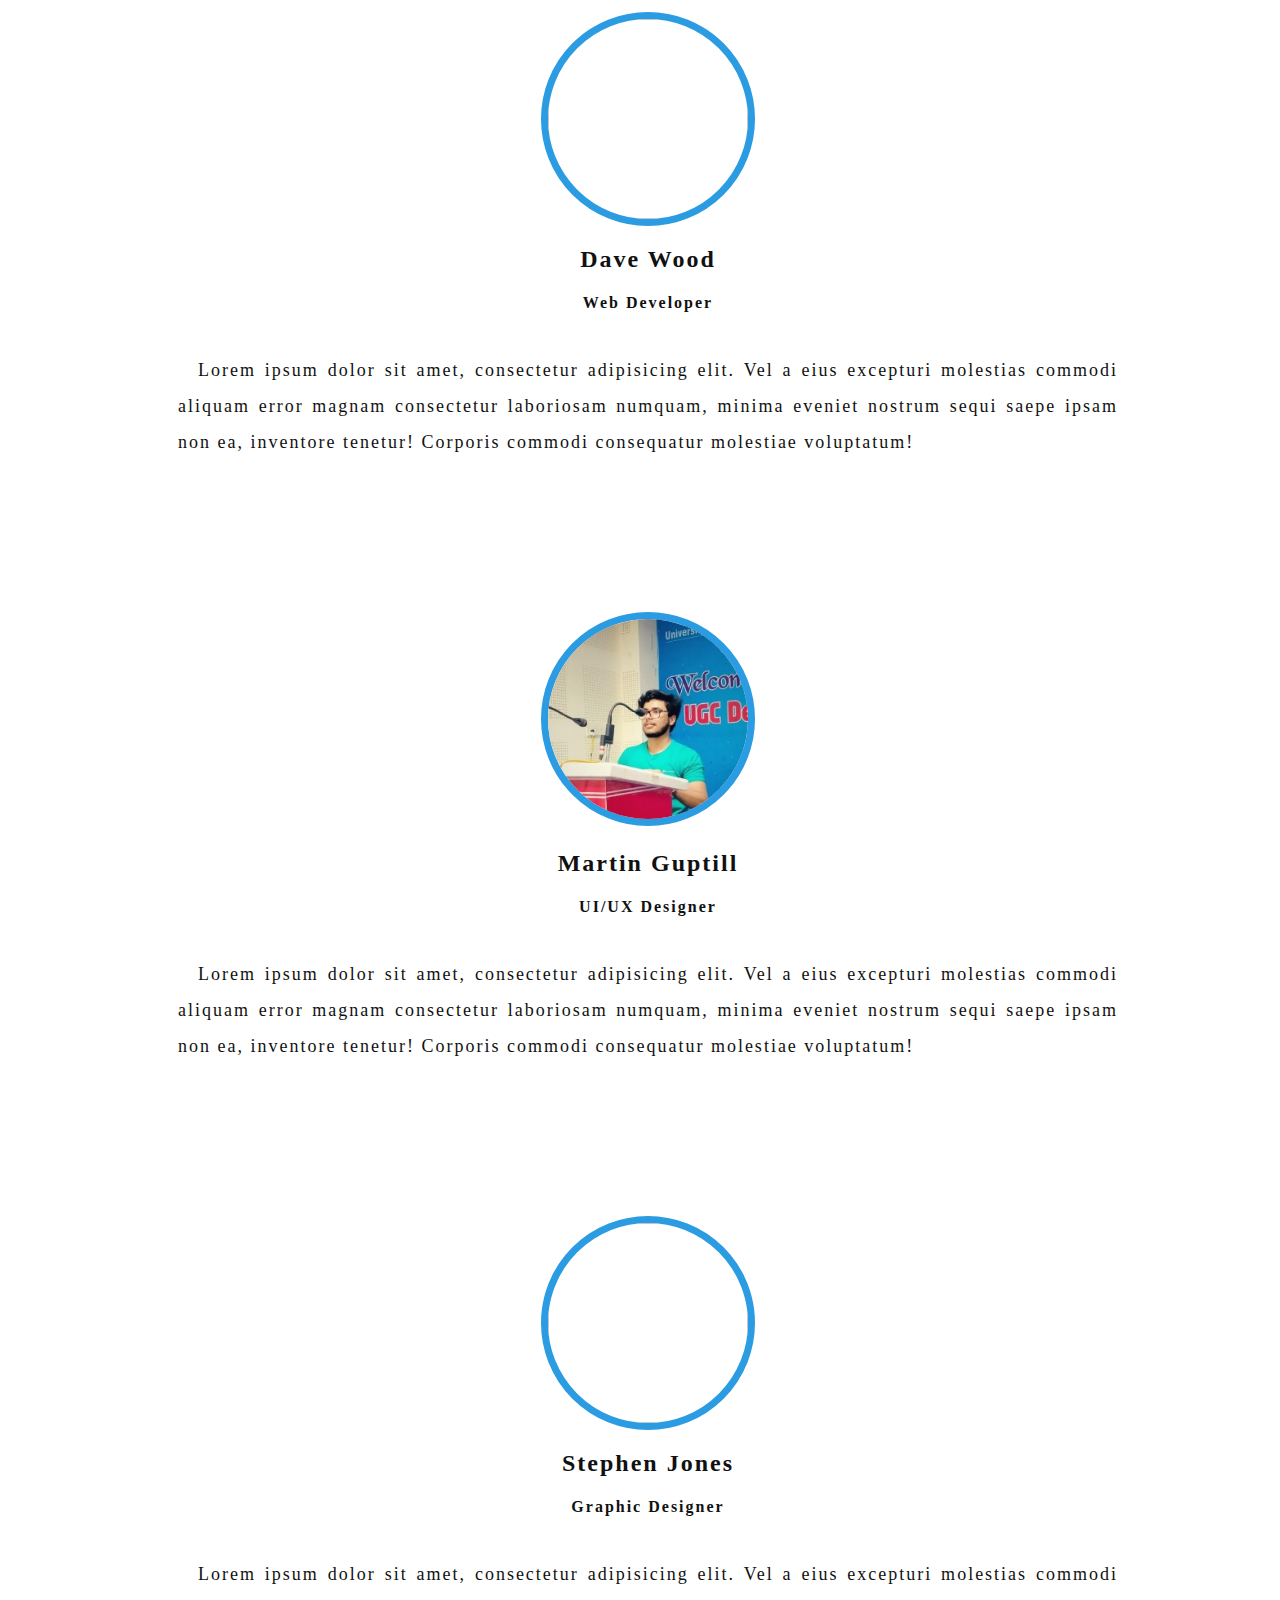
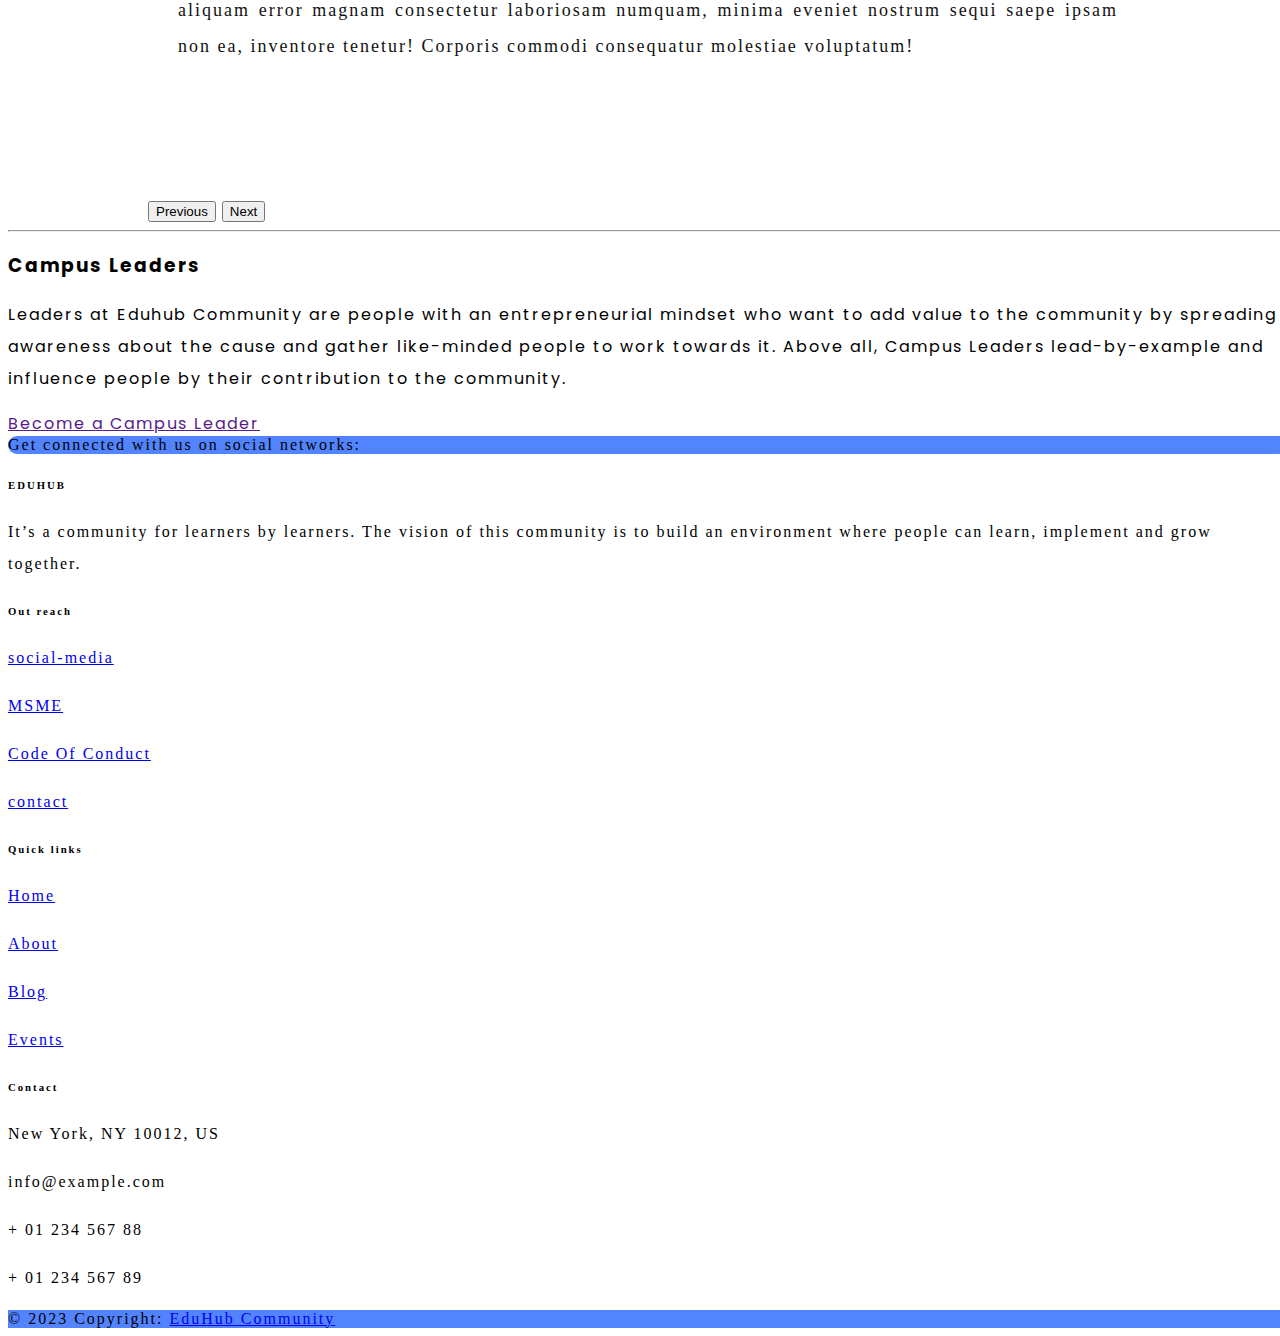
==== commit 65ee77fe: "events retrive from database added" ====
--- a/index.html
+++ b/index.html
@@ -137,8 +137,8 @@
           <div>
             <h2 class="my-5 text-black-pearl py-3 h1">Events</h2>
           </div>
-          <div class="event-holder">
-            <div data-aos="fade-up" class="event round shadow poppins">
+          <div class="event-holder" id="events-container">
+            <!-- <div data-aos="fade-up" class="event round shadow poppins">
               <img
                 src="./assets/img/events/11.03.2022_19.13.57_REC.png"
                 class="img-fluid round"
@@ -153,81 +153,22 @@
                   </div>
                 </div>
               </div>
-            </div>
-            <!--  -->
-            <div data-aos="fade-up" class="event round shadow poppins">
-              <img
-                src="./assets/img/events/11.03.2022_19.13.57_REC.png"
-                class="img-fluid round"
-                alt=""
-              />
-              <div class="container-fluid">
-                <h5 class="py-2">Opening ceremony at University of Lagos</h5>
-                <div class="row">
-                  <div class="col-6"><p>details</p></div>
-                  <div class="col-6 text-end px-0">
-                    <button class="btn btn-primary round">Watch</button>
-                  </div>
-                </div>
-              </div>
-            </div>
-            <!--  -->
-            <div data-aos="fade-up" class="event round shadow poppins">
-              <img
-                src="./assets/img/events/11.03.2022_19.13.57_REC.png"
-                class="img-fluid round"
-                alt=""
-              />
-              <div class="container-fluid">
-                <h5 class="py-2">Opening ceremony at University of Lagos</h5>
-                <div class="row">
-                  <div class="col-6"><p>details</p></div>
-                  <div class="col-6 text-end px-0">
-                    <button class="btn btn-primary round">Watch</button>
-                  </div>
-                </div>
-              </div>
-            </div>
-            <!--  -->
-            <div data-aos="fade-up" class="event round shadow poppins">
-              <img
-                src="./assets/img/events/11.03.2022_19.13.57_REC.png"
-                class="img-fluid round"
-                alt=""
-              />
-              <div class="container-fluid">
-                <h5 class="py-2">Opening ceremony at University of Lagos</h5>
-                <div class="row">
-                  <div class="col-6"><p>details</p></div>
-                  <div class="col-6 text-end px-0">
-                    <button class="btn btn-primary round">Watch</button>
-                  </div>
-                </div>
-              </div>
-            </div>
-            <!--  -->
-            <div data-aos="fade-up" class="event round shadow poppins">
-              <img
-                src="./assets/img/events/11.03.2022_19.13.57_REC.png"
-                class="img-fluid round"
-                alt=""
-              />
-              <div class="container-fluid">
-                <h5 class="py-2">Opening ceremony at University of Lagos</h5>
-                <div class="row">
-                  <div class="col-6"><p>details</p></div>
-                  <div class="col-6 text-end px-0">
-                    <button class="btn btn-primary round">Watch</button>
-                  </div>
-                </div>
-              </div>
-            </div>
+            </div> -->
+
             <!--  -->
             <div
+              class="conatiner d-flex justify-content-center align-items-center w-100"
+              style="min-height: 20vh"
+            >
+              <div class="spinner-border text-info" role="status">
+                <span class="visually-hidden">Loading...</span>
+              </div>
+            </div>
+            <!-- <div
               class="round d-flex justify-content-center align-items-center py-4 poppins"
             >
               <a href=""> all events</a>
-            </div>
+            </div> -->
             <!--  -->
           </div>
         </div>
@@ -787,6 +728,7 @@
       crossorigin="anonymous"
     ></script>
     <!-- Bootstrap -->
+    <script src="./assets/js/main.js"></script>
     <script src="./assets/js/nav.script.js"></script>
   </body>
 </html>
--- a/assets/css/style.css
+++ b/assets/css/style.css
@@ -24,6 +24,7 @@
   ); /* W3C, IE 10+/ Edge, Firefox 16+, Chrome 26+, Opera 12+, Safari 7+ */
 
   -webkit-background-clip: text;
+  background-clip: text;
   -webkit-text-fill-color: transparent;
   background-size: 200%;
   -webkit-animation: header 10s infinite linear;
@@ -70,7 +71,7 @@
 /* EVENT */
 .event {
   max-width: 330px;
-  height: 300px;
+  height: 350px;
   -webkit-box-pack: justify;
   -ms-flex-pack: justify;
   justify-content: space-between;
@@ -85,10 +86,13 @@
   background-color: #1443ff5c;
   margin: 10px;
 }
+.event img {
+  max-height: 200px;
+}
 .event-holder {
   display: -ms-grid;
   display: grid;
-  -ms-grid-columns: (1fr) [3];
+  /* -ms-grid-columns: (1fr) [3]; */
   grid-template-columns: repeat(3, 1fr);
 }
 #event {
@@ -216,7 +220,7 @@
     padding-top: 100px;
   }
   .event-holder {
-    -ms-grid-columns: (1fr) [2];
+    /* -ms-grid-columns: (1fr) [2]; */
     grid-template-columns: repeat(2, 1fr);
   }
 }
@@ -227,7 +231,7 @@
     padding-top: 100px;
   }
   .event-holder {
-    -ms-grid-columns: (1fr) [1];
+    /* -ms-grid-columns: (1fr) [1]; */
     grid-template-columns: repeat(1, 1fr);
     -webkit-box-pack: center;
     -ms-flex-pack: center;
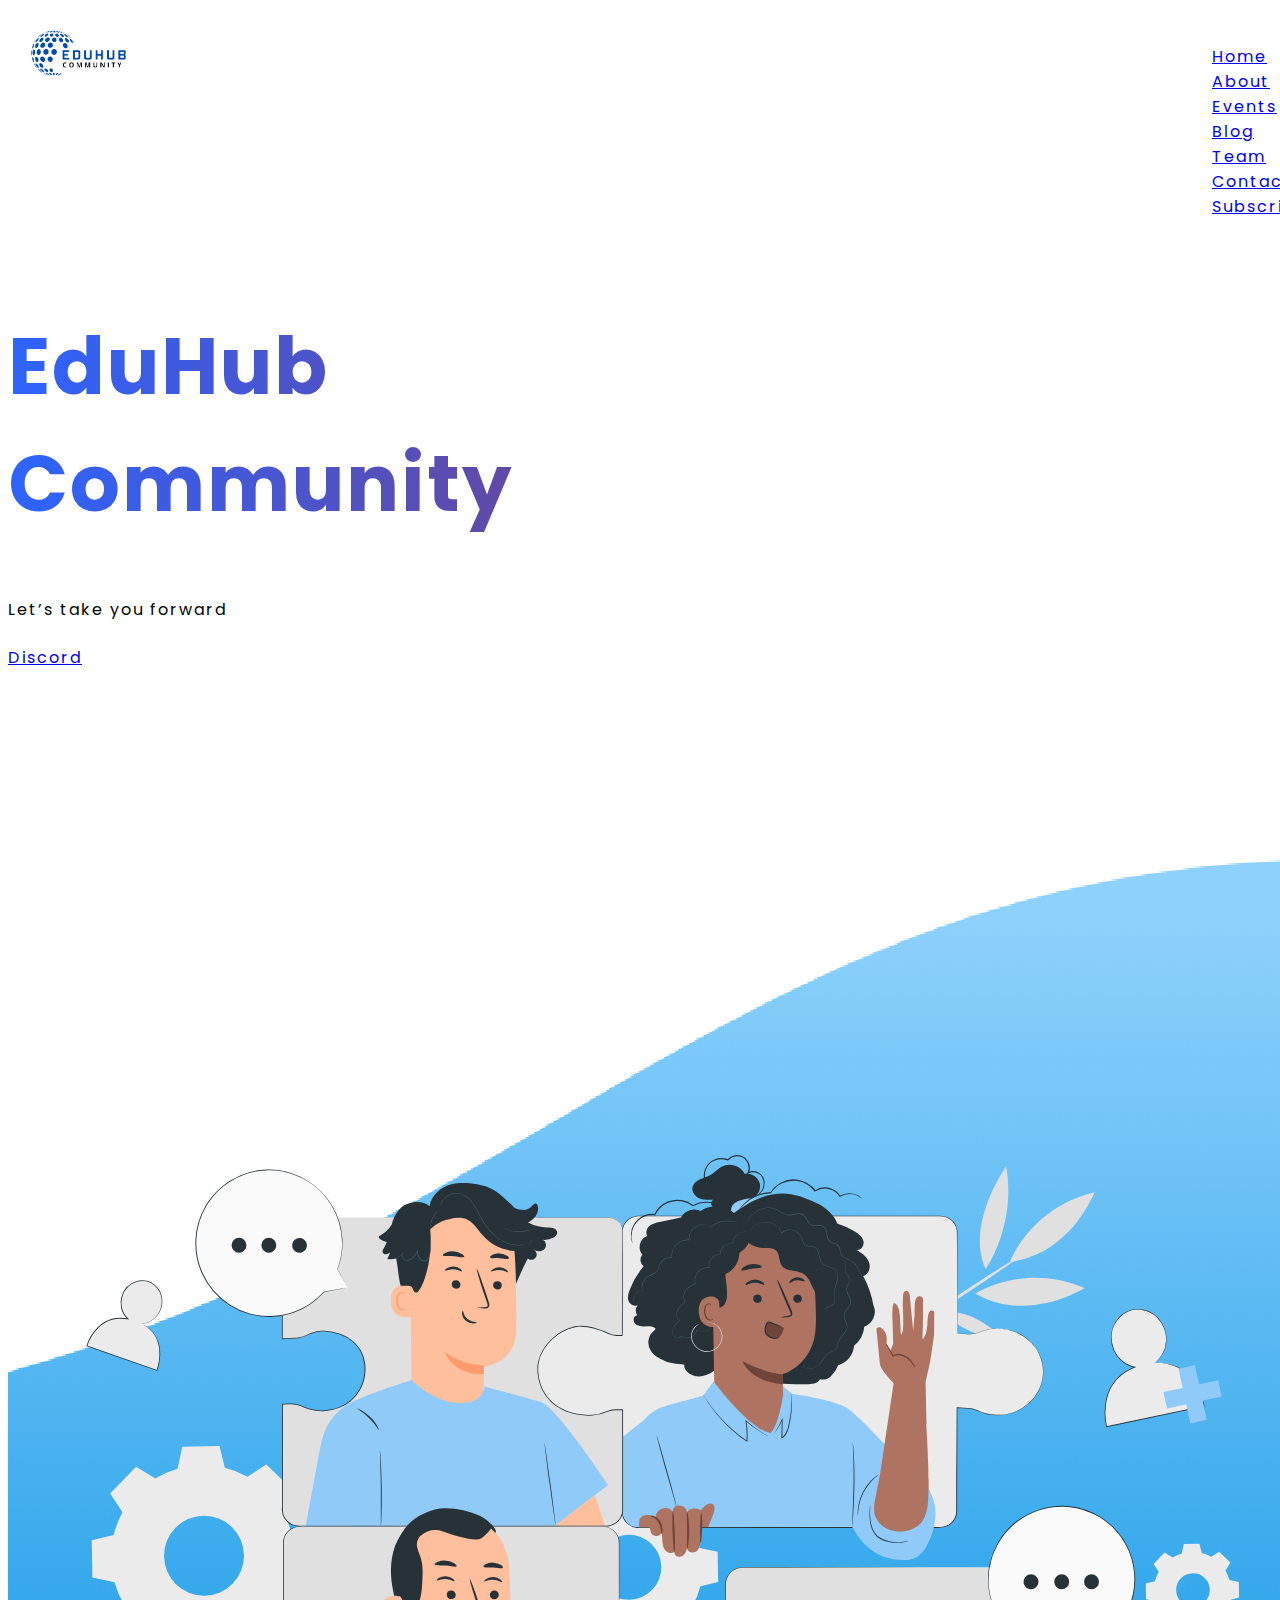
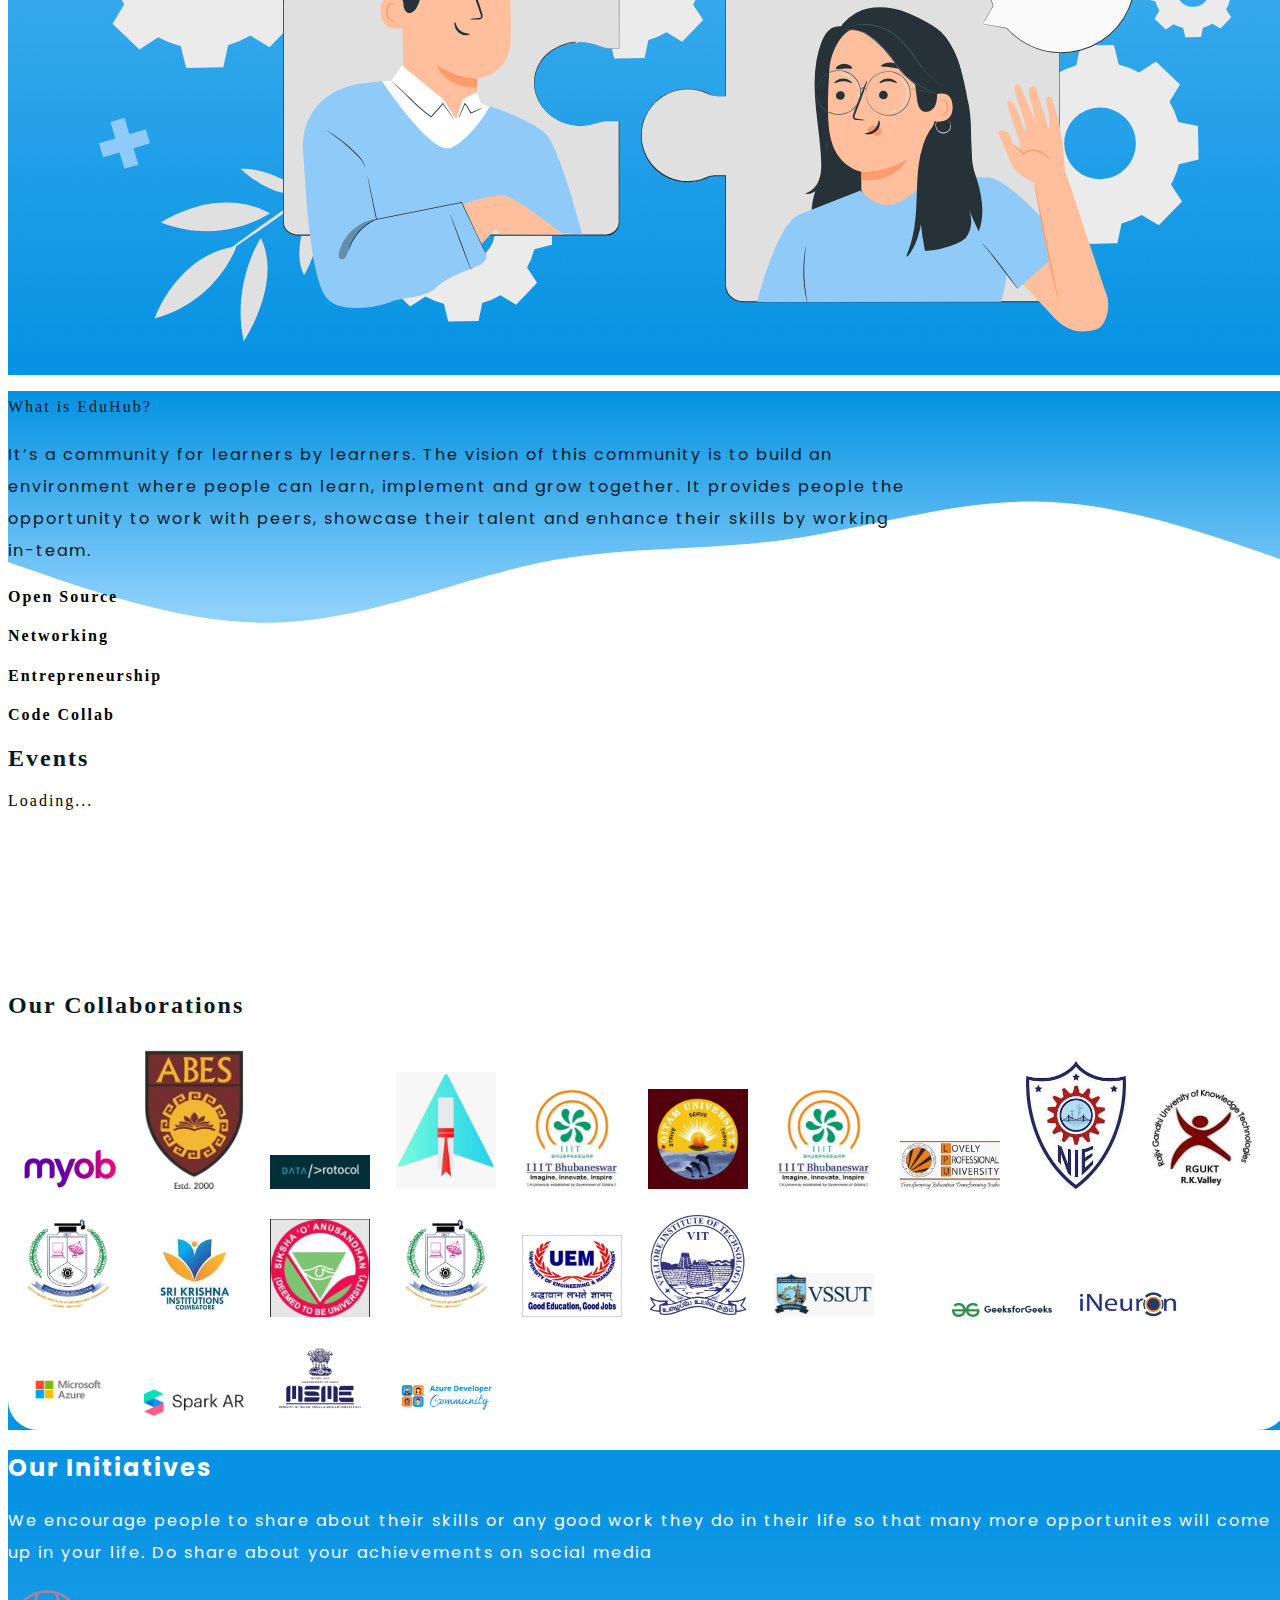
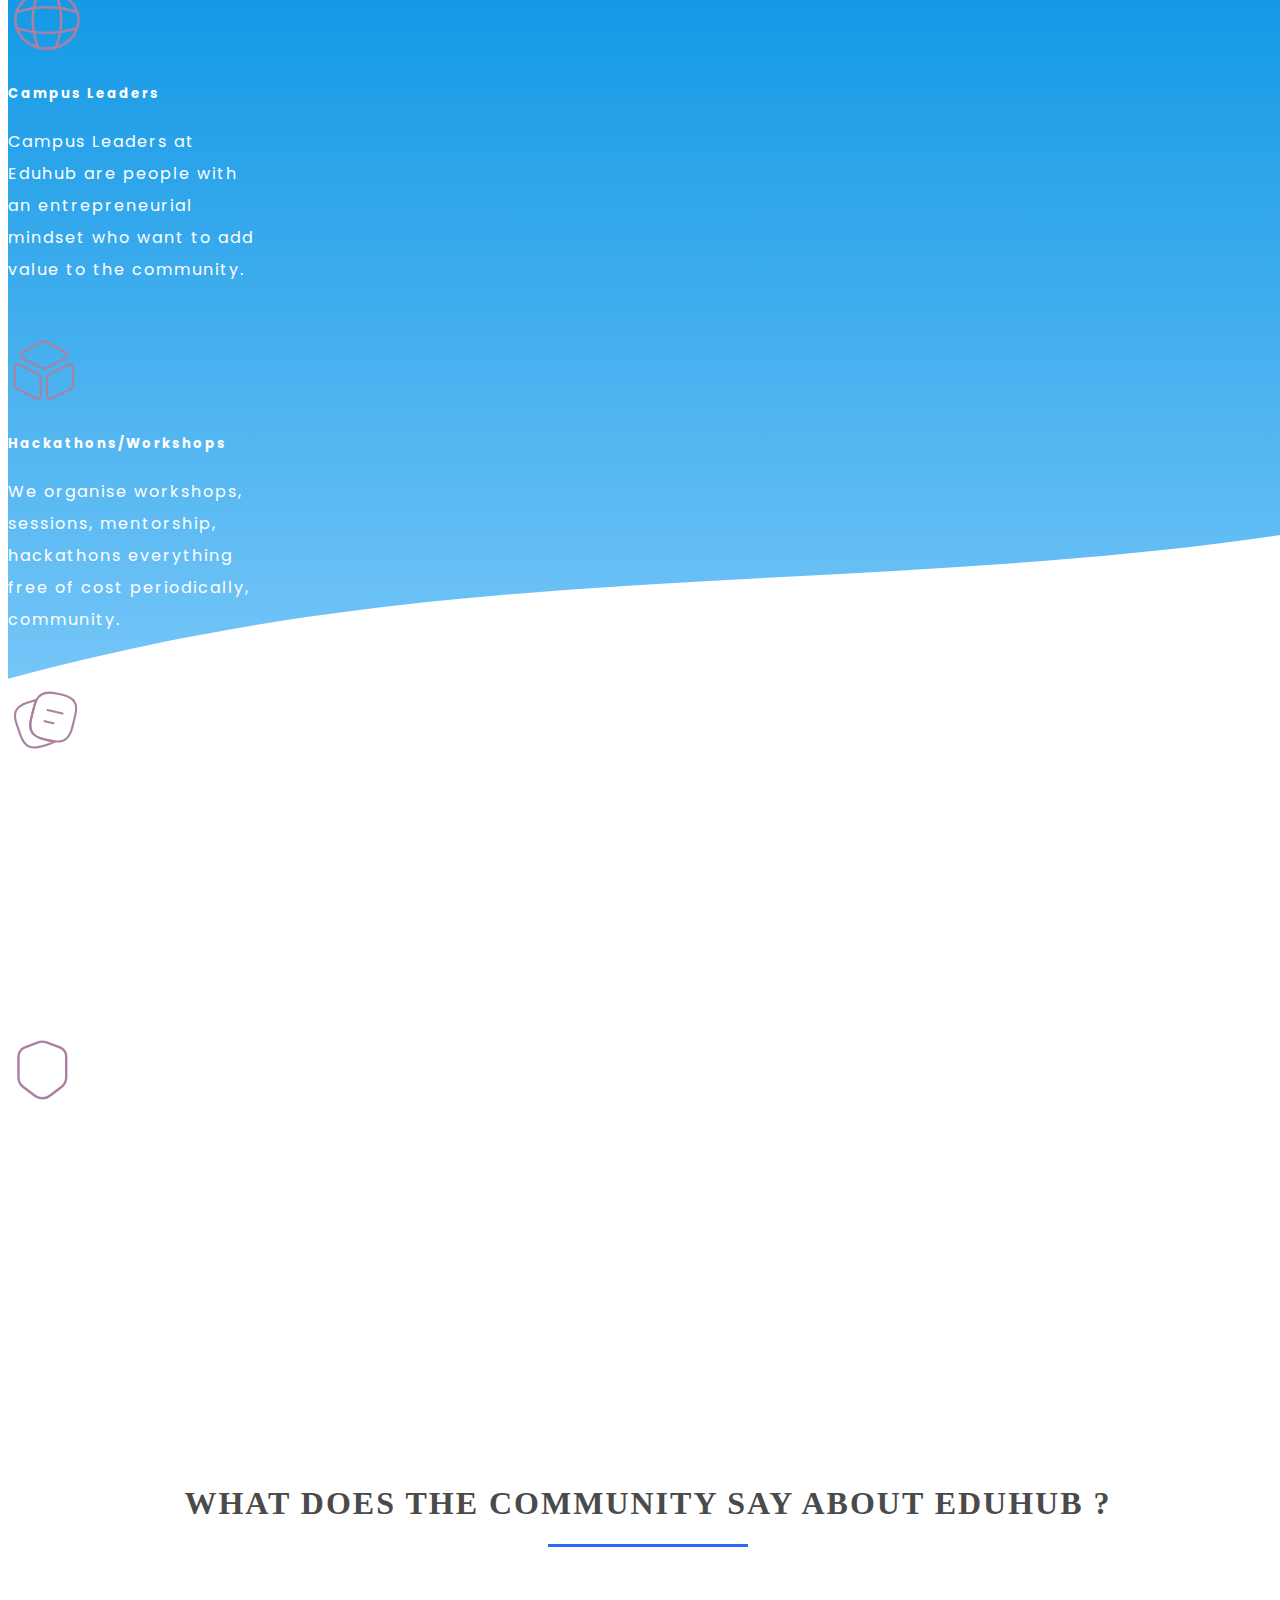
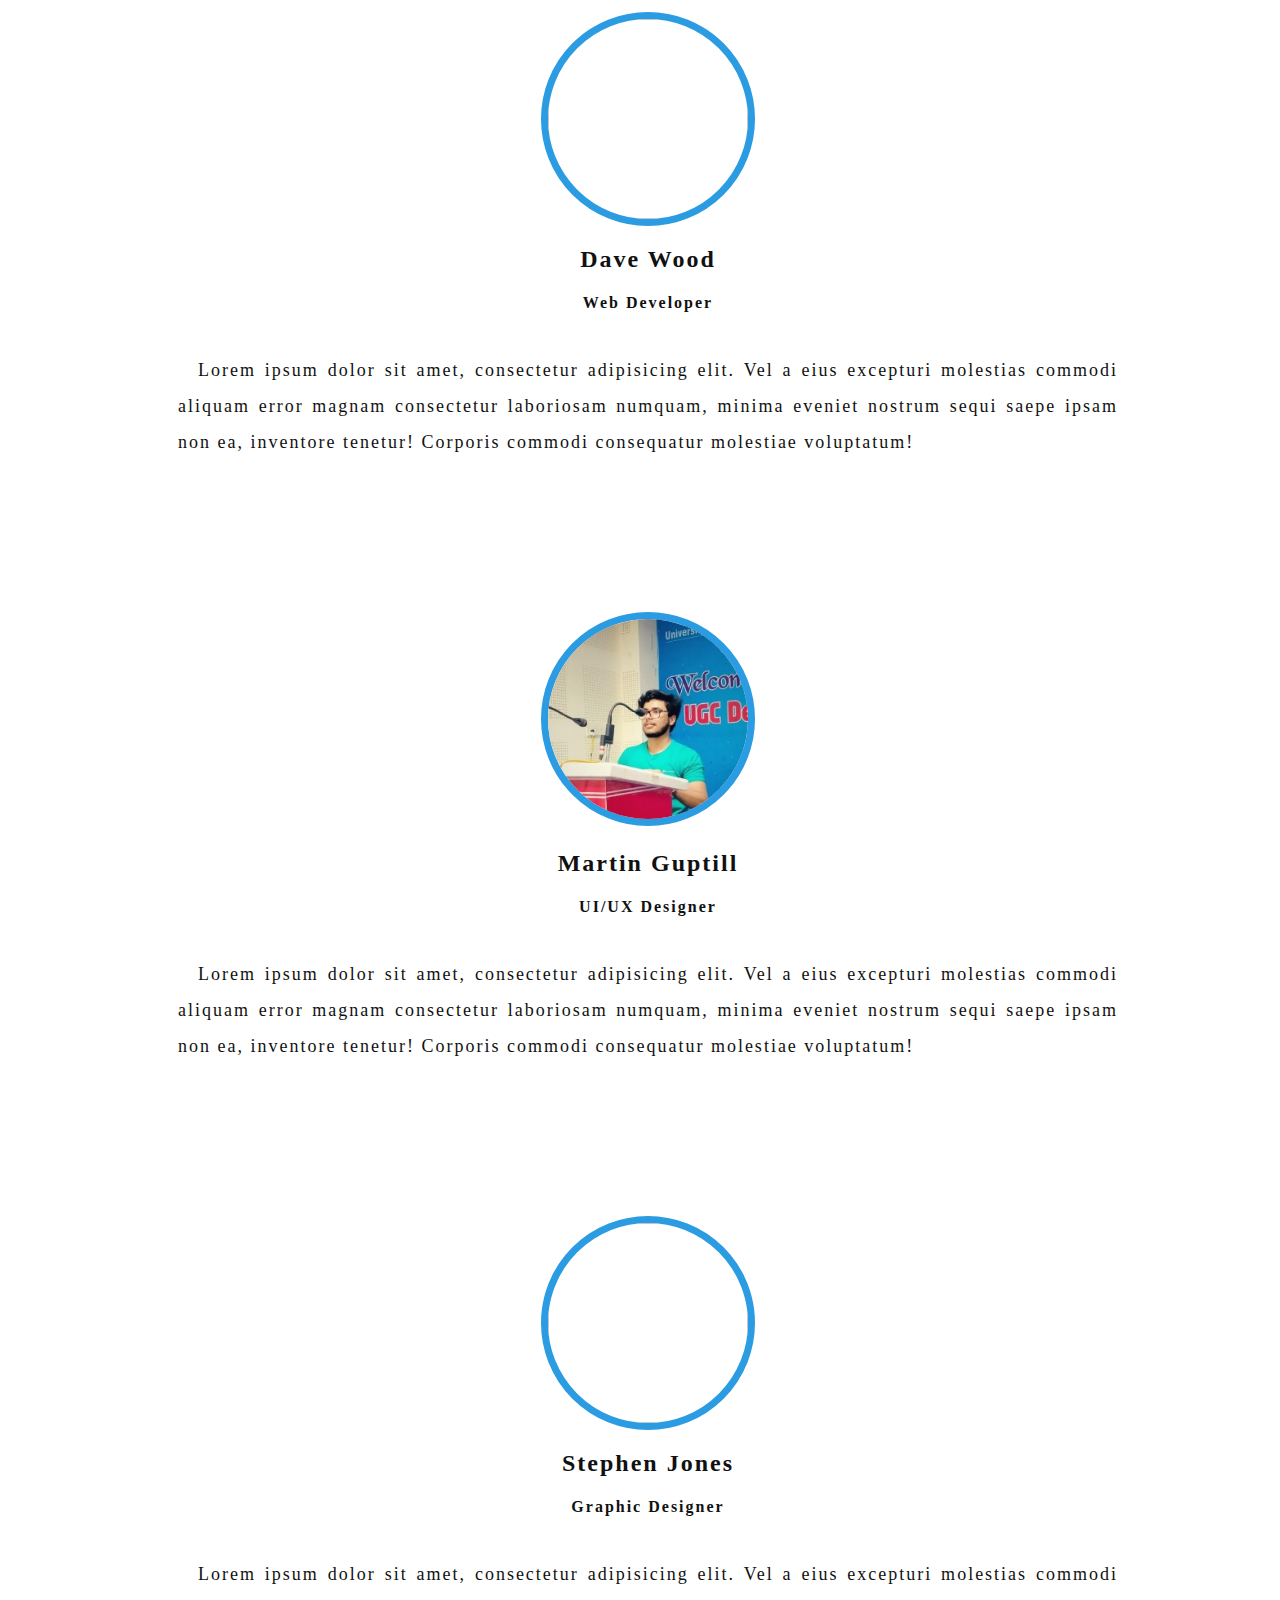
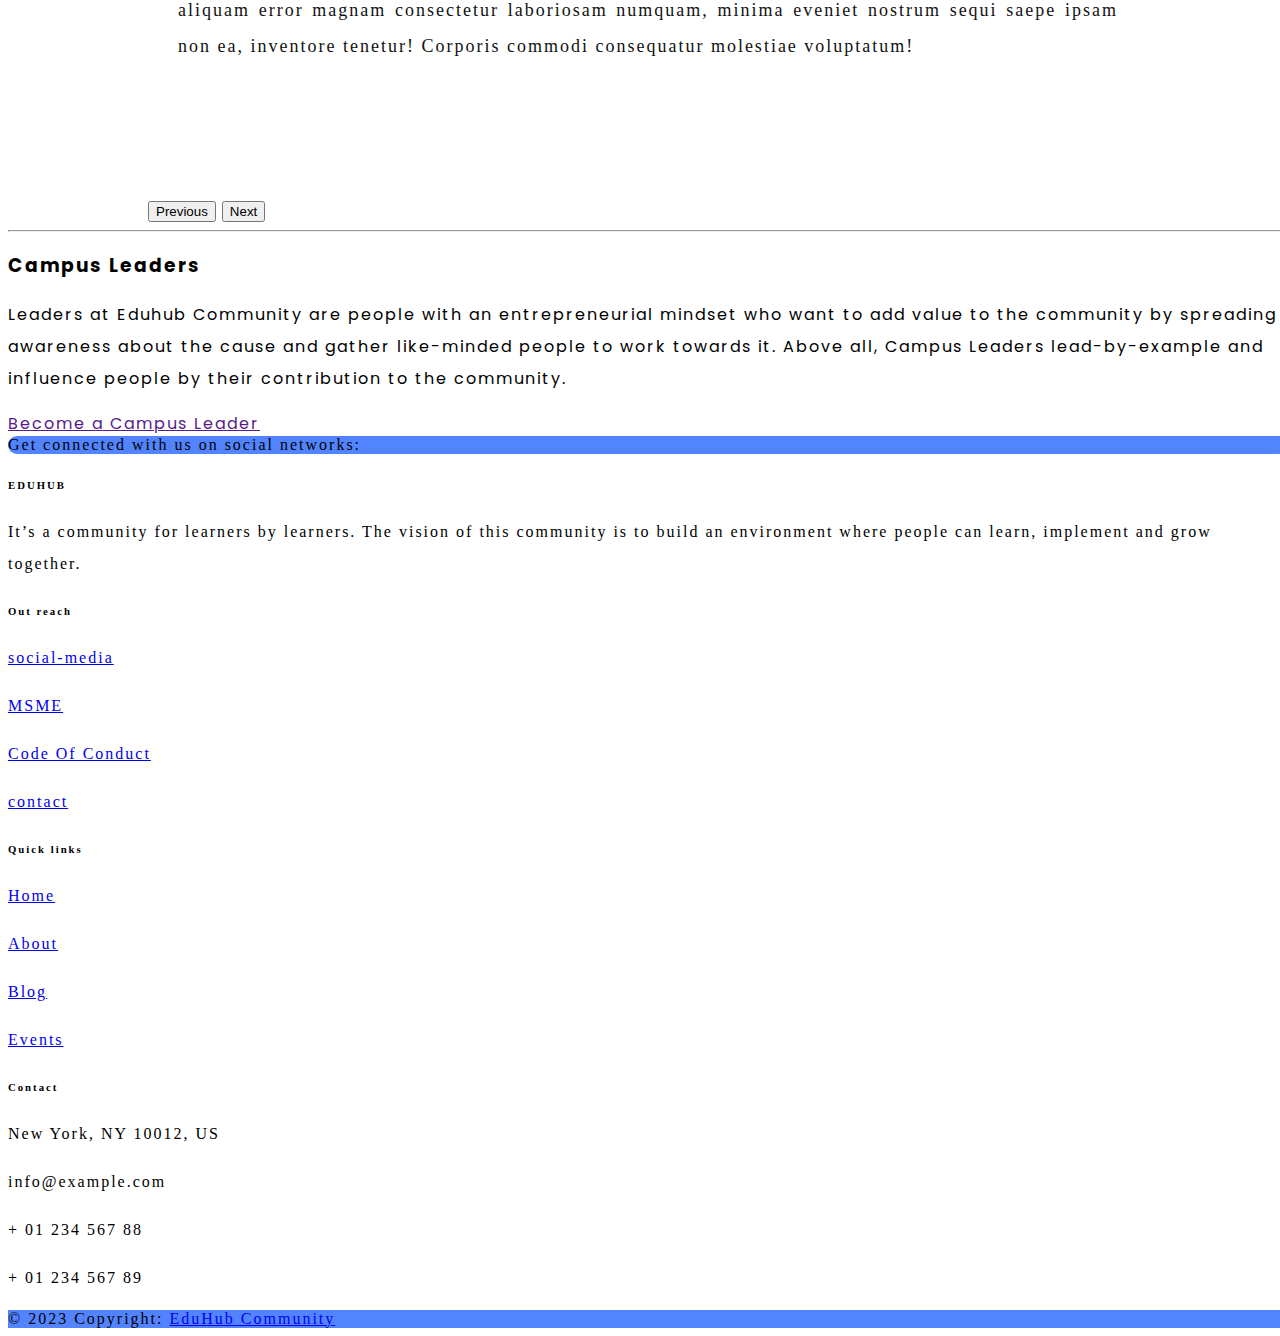
==== commit 97b514ad: "nav edit" ====
--- a/index.html
+++ b/index.html
@@ -5,6 +5,8 @@
     <meta name="viewport" content="width=device-width, initial-scale=1" />
     <title>EDUHUB - HOME</title>
     <link rel="stylesheet" href="./assets/css/style.css" />
+    <link rel="stylesheet" href="./assets/css/events.css" />
+
     <link rel="stylesheet" href="./assets/css/nav.css" />
     <!-- Bootstrap -->
     <link
@@ -59,7 +61,7 @@
             <a class="nav-link" href="./pages/about/">About</a>
           </li>
           <li class="nav-item">
-            <a class="nav-link" href="#">Events</a>
+            <a class="nav-link" href="./pages/events/">Events</a>
           </li>
           <li class="nav-item">
             <a class="nav-link" href="./pages/blog">Blog</a>
@@ -71,7 +73,13 @@
             <a class="nav-link" href="#">Contact</a>
           </li>
           <li class="nav-item">
-            <button class="btn btn-outline-primary round">Explore</button>
+            <a
+              target="_blank"
+              href="https://www.youtube.com/@eduhubcommunity2122/"
+              class="btn btn-outline-danger round"
+            >
+              <i class="fab fa-youtube"></i> Subscribe
+            </a>
           </li>
         </ul>
       </div>
@@ -88,9 +96,13 @@
             </h1>
             <p>Let’s take you forward</p>
             <p>
-              <button class="btn btn-warning round">
+              <a
+                href="https://discord.com/invite/RyUs94pSNT"
+                target="_blank"
+                class="btn btn-warning round"
+              >
                 <i class="fab fa-discord"></i> Discord
-              </button>
+              </a>
             </p>
           </div>
           <div
@@ -728,7 +740,10 @@
       crossorigin="anonymous"
     ></script>
     <!-- Bootstrap -->
-    <script src="./assets/js/main.js"></script>
+    <script src="./assets/js/events.js"></script>
+    <script>
+      getEvents(renderHomeEvents, false);
+    </script>
     <script src="./assets/js/nav.script.js"></script>
   </body>
 </html>
--- a/assets/css/style.css
+++ b/assets/css/style.css
@@ -68,38 +68,6 @@
   max-width: 900px !important;
 }
 
-/* EVENT */
-.event {
-  max-width: 330px;
-  height: 350px;
-  -webkit-box-pack: justify;
-  -ms-flex-pack: justify;
-  justify-content: space-between;
-  display: -webkit-box;
-  display: -ms-flexbox;
-  display: flex;
-  -webkit-box-orient: vertical;
-  -webkit-box-direction: normal;
-  -ms-flex-direction: column;
-  flex-direction: column;
-  padding: 10px;
-  background-color: #1443ff5c;
-  margin: 10px;
-}
-.event img {
-  max-height: 200px;
-}
-.event-holder {
-  display: -ms-grid;
-  display: grid;
-  /* -ms-grid-columns: (1fr) [3]; */
-  grid-template-columns: repeat(3, 1fr);
-}
-#event {
-  height: 100%;
-  margin-bottom: 100px !important;
-}
-
 /* collab */
 #collab {
   background-image: url(../img/header-wave.svg);
@@ -219,10 +187,6 @@
     min-height: 100% !important;
     padding-top: 100px;
   }
-  .event-holder {
-    /* -ms-grid-columns: (1fr) [2]; */
-    grid-template-columns: repeat(2, 1fr);
-  }
 }
 
 @media (max-width: 800px) {
@@ -230,18 +194,7 @@
     min-height: 100% !important;
     padding-top: 100px;
   }
-  .event-holder {
-    /* -ms-grid-columns: (1fr) [1]; */
-    grid-template-columns: repeat(1, 1fr);
-    -webkit-box-pack: center;
-    -ms-flex-pack: center;
-    justify-content: center;
-  }
-  .event {
-    margin: 20px auto;
-    /* max-height: 400px; */
-    min-width: 250px;
-  }
+
   .round {
     border-radius: 0px !important;
   }
@@ -267,9 +220,3 @@
     display: none !important;
   }
 }
-
-@media (max-width: 430px) {
-  .event {
-    max-width: 90%;
-  }
-}
--- a/assets/css/events.css
+++ b/assets/css/events.css
@@ -0,0 +1,68 @@
+/* EVENT */
+.event {
+  max-width: 330px;
+  height: 360px;
+  -webkit-box-pack: justify;
+  -ms-flex-pack: justify;
+  justify-content: space-between;
+  display: -webkit-box;
+  display: -ms-flexbox;
+  display: flex;
+  -webkit-box-orient: vertical;
+  -webkit-box-direction: normal;
+  -ms-flex-direction: column;
+  flex-direction: column;
+  padding: 10px;
+  background-color: #1443ff5c;
+  margin: 10px;
+}
+.event img {
+  max-height: 200px;
+  opacity: 0.9;
+}
+.event .title {
+  display: -webkit-box !important;
+  -webkit-line-clamp: 2;
+  -webkit-box-orient: vertical;
+  overflow: hidden !important;
+  text-overflow: ellipsis;
+  padding-bottom: 0px !important;
+}
+.event-holder {
+  display: -ms-grid;
+  display: grid;
+  /* -ms-grid-columns: (1fr) [3]; */
+  grid-template-columns: repeat(3, 1fr);
+}
+#event {
+  height: 100%;
+  margin-bottom: 100px !important;
+}
+
+@media (max-width: 1000px) {
+  .event-holder {
+    /* -ms-grid-columns: (1fr) [2]; */
+    grid-template-columns: repeat(2, 1fr);
+  }
+}
+
+@media (max-width: 800px) {
+  .event-holder {
+    /* -ms-grid-columns: (1fr) [1]; */
+    grid-template-columns: repeat(1, 1fr);
+    -webkit-box-pack: center;
+    -ms-flex-pack: center;
+    justify-content: center;
+  }
+  .event {
+    margin: 20px auto;
+    /* max-height: 400px; */
+    min-width: 250px;
+  }
+}
+
+@media (max-width: 430px) {
+  .event {
+    max-width: 90%;
+  }
+}
--- a/assets/css/nav.css
+++ b/assets/css/nav.css
@@ -27,6 +27,8 @@
   -ms-flex-pack: justify;
   justify-content: space-between;
   z-index: 9999;
+  width: 100%;
+  margin: auto !important;
 }
 .logo {
   max-width: 100px;
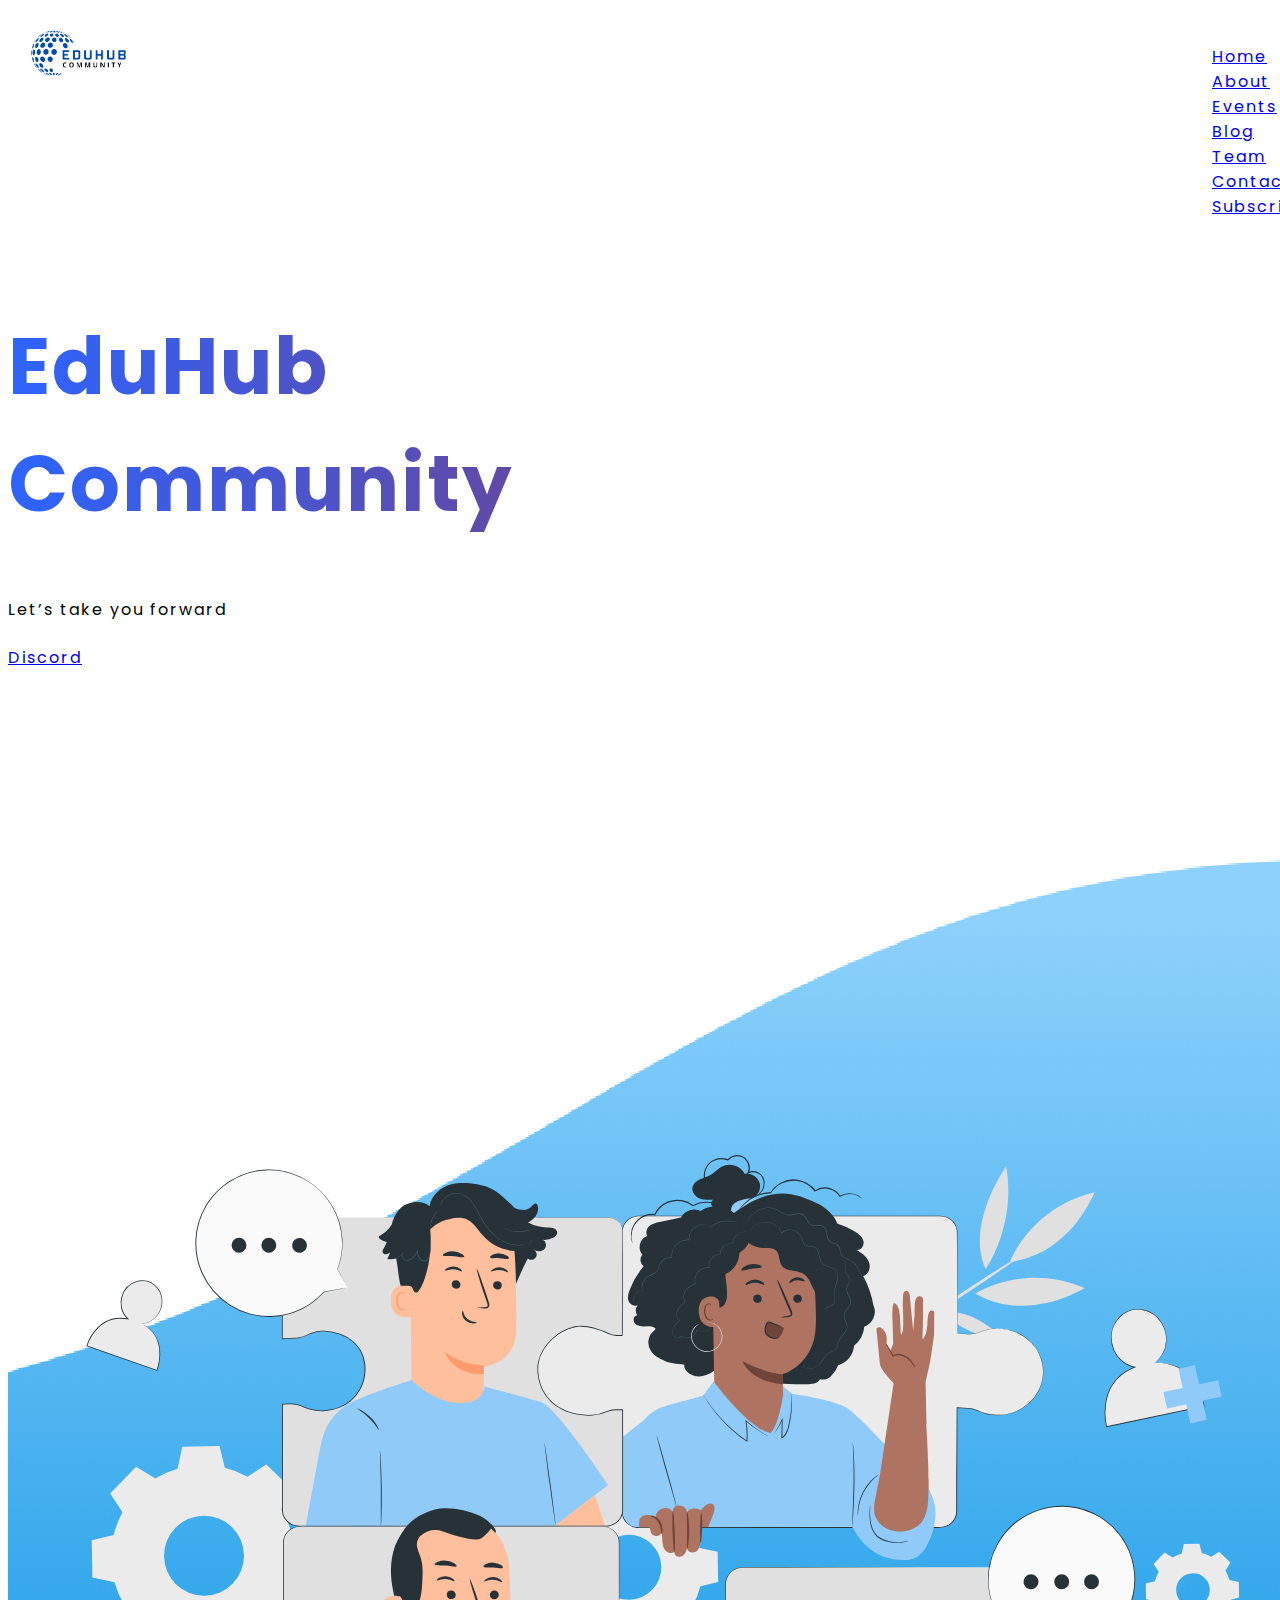
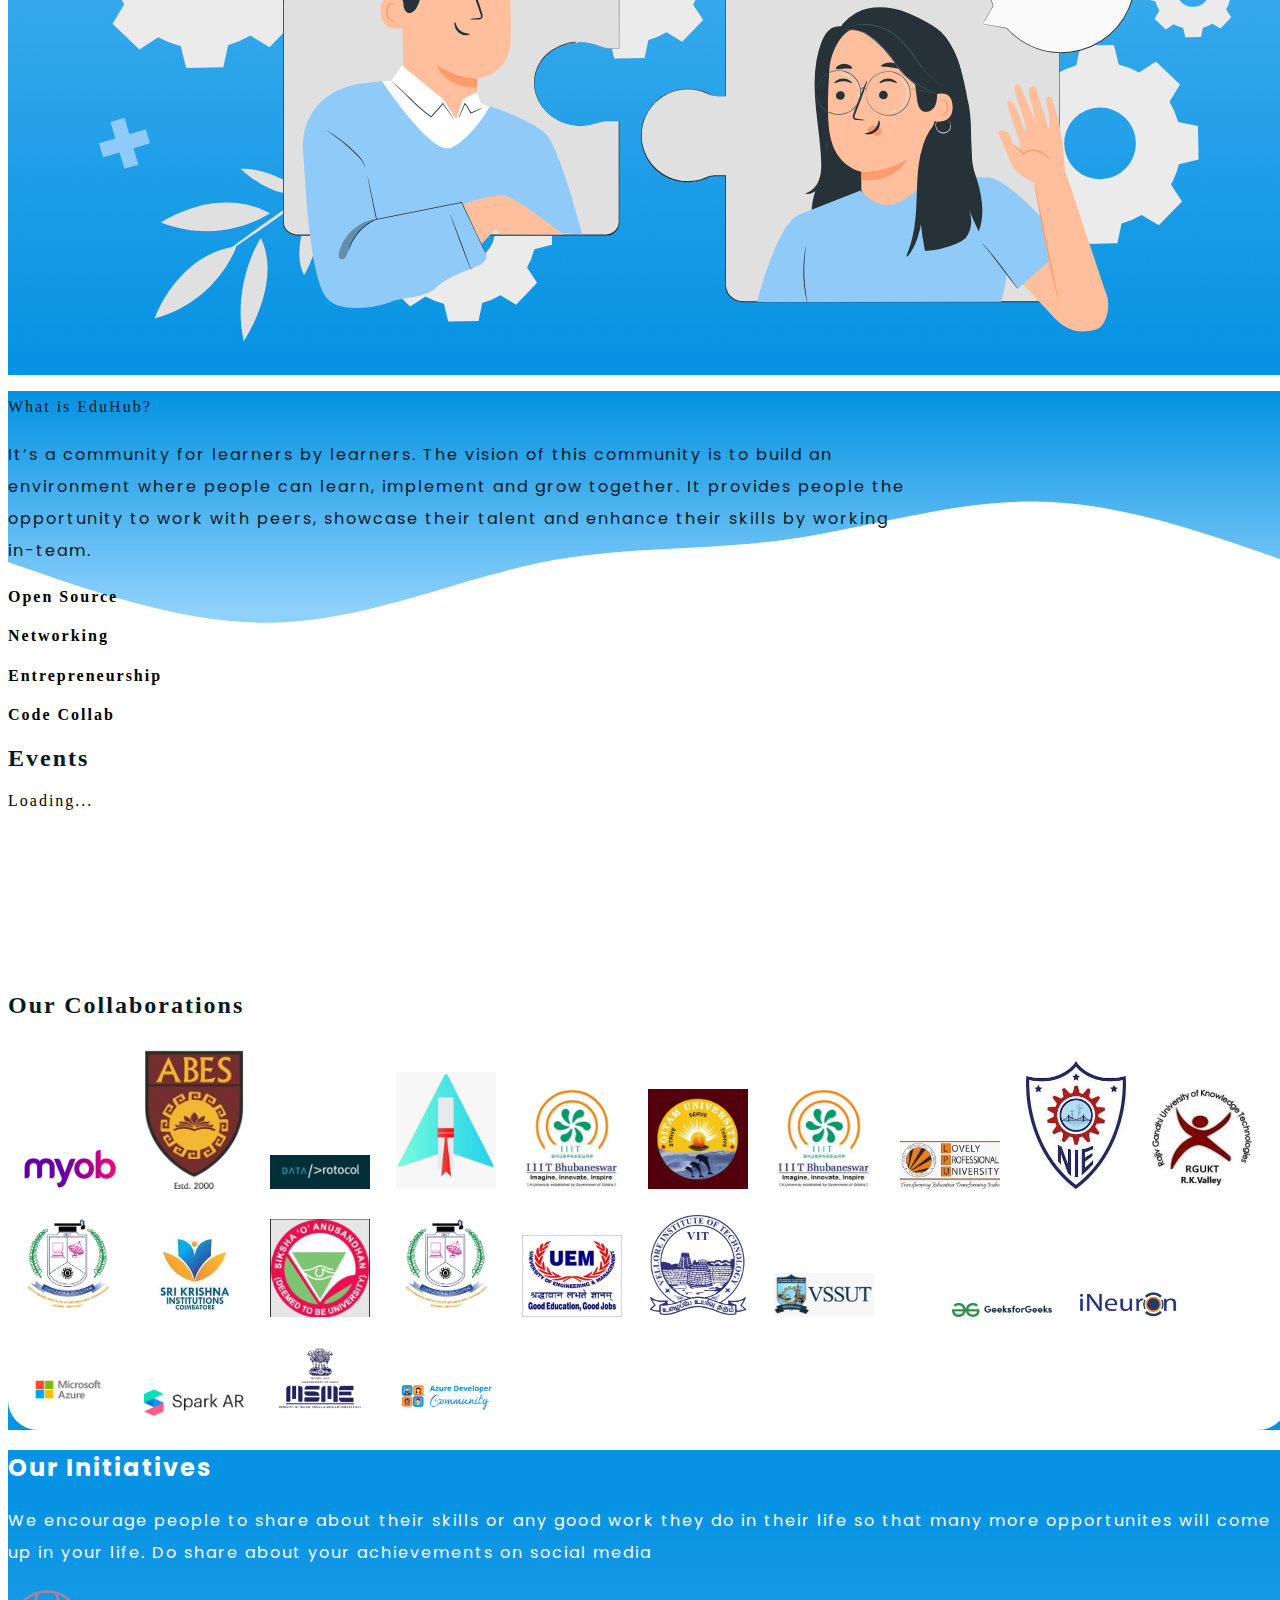
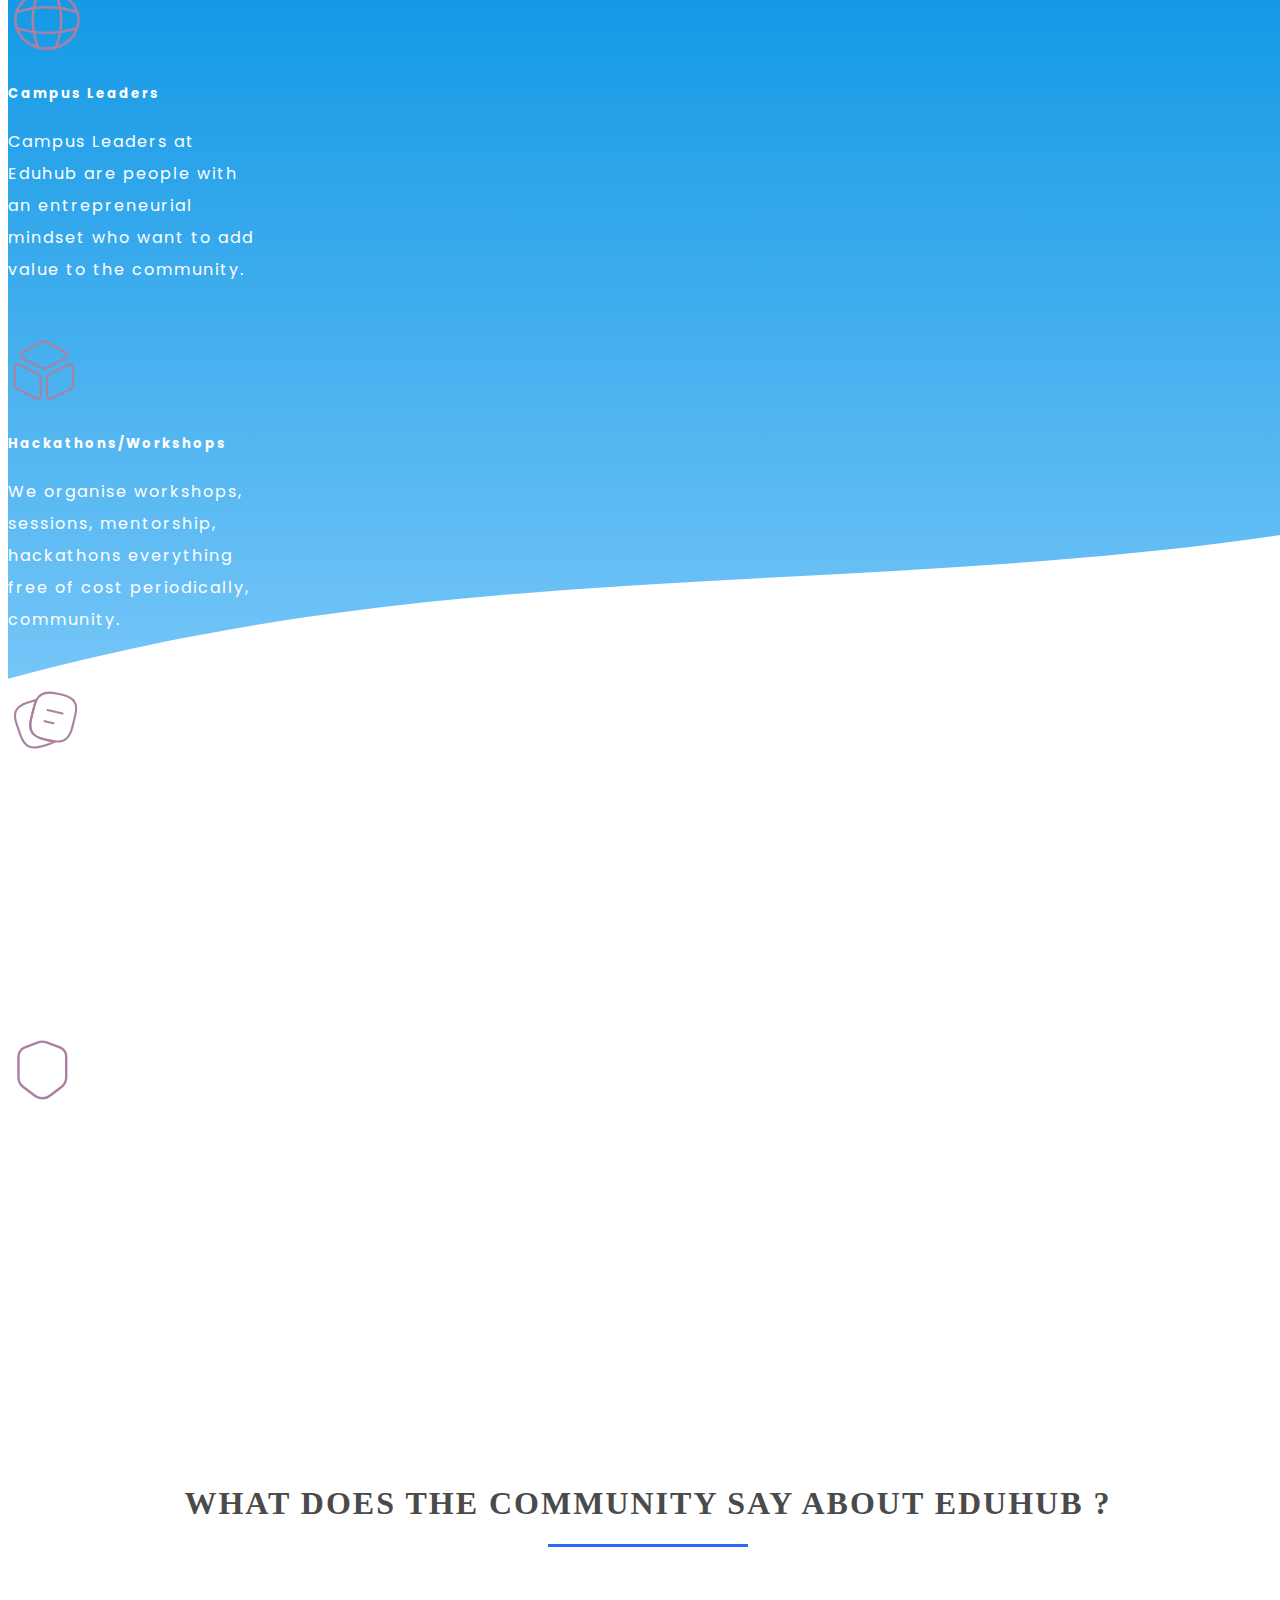
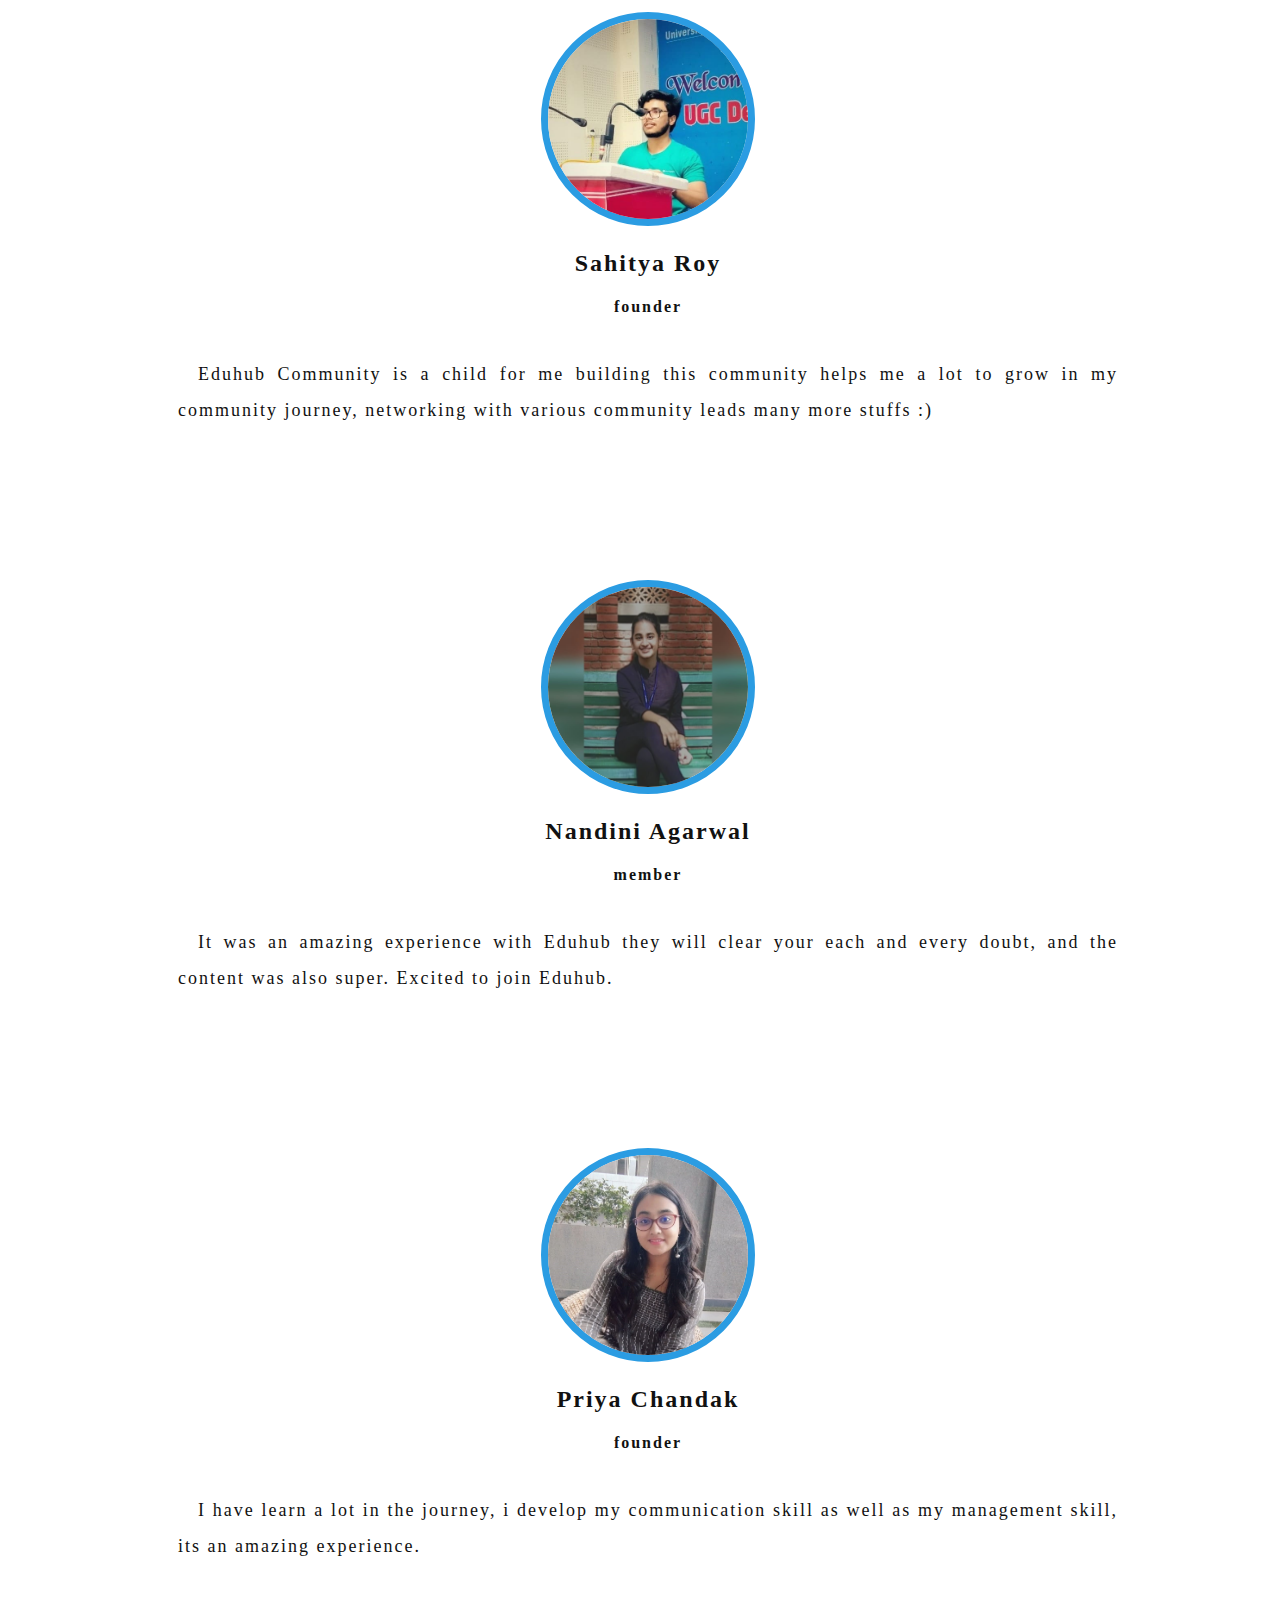
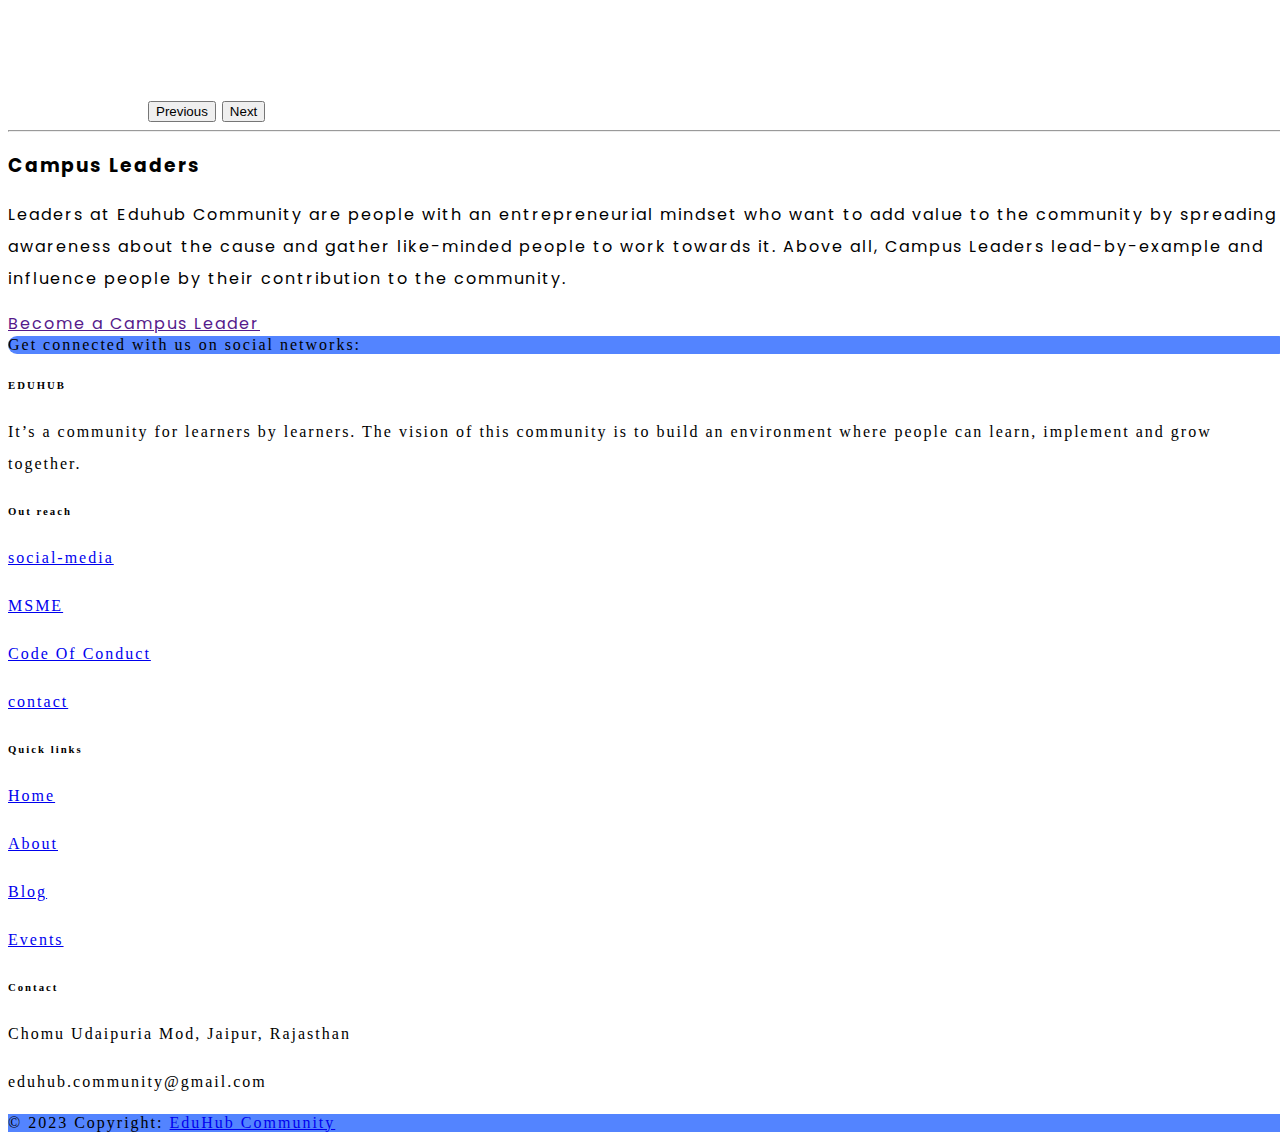
==== commit 51a8b852: "admin page added | navigation fixed |  contact page added" ====
--- a/index.html
+++ b/index.html
@@ -429,24 +429,26 @@
                       <div class="col-md-5">
                         <div class="profile">
                           <div class="img-area">
-                            <img src="img/1.jpg" alt="" />
+                            <img
+                              src="./assets/img/testimonials/Sahitya.jpeg"
+                              alt=""
+                            />
                           </div>
                           <div class="bio">
-                            <h2>Dave Wood</h2>
-                            <h4>Web Developer</h4>
+                            <h2>Sahitya Roy</h2>
+                            <h4>founder</h4>
                           </div>
                         </div>
                       </div>
                       <div class="col-md-6">
                         <div class="content">
                           <p>
-                            <span><i class="fa fa-quote-left"></i></span>Lorem
-                            ipsum dolor sit amet, consectetur adipisicing elit.
-                            Vel a eius excepturi molestias commodi aliquam error
-                            magnam consectetur laboriosam numquam, minima
-                            eveniet nostrum sequi saepe ipsam non ea, inventore
-                            tenetur! Corporis commodi consequatur molestiae
-                            voluptatum!
+                            <span><i class="fa fa-quote-left"></i></span>
+
+                            Eduhub Community is a child for me building this
+                            community helps me a lot to grow in my community
+                            journey, networking with various community leads
+                            many more stuffs :)
                           </p>
                           <p class="socials">
                             <i class="fa fa-twitter"></i>
@@ -467,26 +469,23 @@
                         <div class="profile">
                           <div class="img-area">
                             <img
-                              src="./assets/img/testimonials/Sahitya.jpeg"
+                              src="./assets/img/testimonials/team_2.jpg"
                               alt=""
                             />
                           </div>
                           <div class="bio">
-                            <h2>Martin Guptill</h2>
-                            <h4>UI/UX Designer</h4>
+                            <h2>Nandini Agarwal</h2>
+                            <h4>member</h4>
                           </div>
                         </div>
                       </div>
                       <div class="col-md-6">
                         <div class="content">
                           <p>
-                            <span><i class="fa fa-quote-left"></i></span>Lorem
-                            ipsum dolor sit amet, consectetur adipisicing elit.
-                            Vel a eius excepturi molestias commodi aliquam error
-                            magnam consectetur laboriosam numquam, minima
-                            eveniet nostrum sequi saepe ipsam non ea, inventore
-                            tenetur! Corporis commodi consequatur molestiae
-                            voluptatum!
+                            <span><i class="fa fa-quote-left"></i></span>
+                            It was an amazing experience with Eduhub they will
+                            clear your each and every doubt, and the content was
+                            also super. Excited to join Eduhub.
                           </p>
                           <p class="socials">
                             <a href=""><i class="fa fa-twitter"></i></a>
@@ -507,24 +506,24 @@
                       <div class="col-md-5">
                         <div class="profile">
                           <div class="img-area">
-                            <img src="img/3.jpg" alt="" />
+                            <img
+                              src="./assets/img/testimonials/Priya.jpeg"
+                              alt=""
+                            />
                           </div>
                           <div class="bio">
-                            <h2>Stephen Jones</h2>
-                            <h4>Graphic Designer</h4>
+                            <h2>Priya Chandak</h2>
+                            <h4>founder</h4>
                           </div>
                         </div>
                       </div>
                       <div class="col-md-6">
                         <div class="content">
                           <p>
-                            <span><i class="fa fa-quote-left"></i></span>Lorem
-                            ipsum dolor sit amet, consectetur adipisicing elit.
-                            Vel a eius excepturi molestias commodi aliquam error
-                            magnam consectetur laboriosam numquam, minima
-                            eveniet nostrum sequi saepe ipsam non ea, inventore
-                            tenetur! Corporis commodi consequatur molestiae
-                            voluptatum!
+                            <span><i class="fa fa-quote-left"></i></span>
+                            I have learn a lot in the journey, i develop my
+                            communication skill as well as my management skill,
+                            its an amazing experience.
                           </p>
                           <p class="socials">
                             <i class="fa fa-twitter"></i>
@@ -607,23 +606,29 @@
 
         <!-- Right -->
         <div>
-          <a href="" class="me-4 text-reset">
-            <i class="fab fa-facebook-f"></i>
-          </a>
-          <a href="" class="me-4 text-reset">
+          <a href="https://twitter.com/CommunityEduhub" class="me-4 text-reset">
             <i class="fab fa-twitter"></i>
           </a>
-          <a href="" class="me-4 text-reset">
-            <i class="fab fa-google"></i>
+          <a href="https://discord.gg/RyUs94pSNT" class="me-4 text-reset">
+            <i class="fab fa-discord"></i>
           </a>
-          <a href="" class="me-4 text-reset">
+          <a
+            href="https://www.instagram.com/eduhub_community/"
+            class="me-4 text-reset"
+          >
             <i class="fab fa-instagram"></i>
           </a>
-          <a href="" class="me-4 text-reset">
+          <a
+            href="https://www.linkedin.com/company/eduhub-community"
+            class="me-4 text-reset"
+          >
             <i class="fab fa-linkedin"></i>
           </a>
-          <a href="" class="me-4 text-reset">
-            <i class="fab fa-github"></i>
+          <a
+            href="https://www.youtube.com/channel/UCPpG3qqMH_0QDvSzHyjjZJQ"
+            class="me-4 text-reset"
+          >
+            <i class="fab fa-youtube"></i>
           </a>
         </div>
         <!-- Right -->
@@ -656,16 +661,26 @@
                 Out reach
               </h6>
               <p>
-                <a href="#!" class="text-reset">social-media</a>
-              </p>
-              <p>
-                <a href="#!" class="text-reset">MSME</a>
-              </p>
-              <p>
-                <a href="#!" class="text-reset">Code Of Conduct</a>
-              </p>
-              <p>
-                <a href="#!" class="text-reset">contact</a>
+                <a href="https://linktr.ee/EduhubCommunity" class="text-reset"
+                  >social-media</a
+                >
+              </p>
+              <p>
+                <a
+                  href="https://drive.google.com/file/d/1G3uDu9hbX7_oFa2B1bikeaTBPr2wBxs-/view?usp=sharing"
+                  class="text-reset"
+                  >MSME</a
+                >
+              </p>
+              <p>
+                <a
+                  href="https://eduhubcommunity.tech/codeOfConduct.html"
+                  class="text-reset"
+                  >Code Of Conduct</a
+                >
+              </p>
+              <p>
+                <a href="./pages/contact/" class="text-reset">contact</a>
               </p>
             </div>
             <!-- Grid column -->
@@ -677,16 +692,16 @@
                 Quick links
               </h6>
               <p>
-                <a href="#!" class="text-reset">Home</a>
-              </p>
-              <p>
-                <a href="#!" class="text-reset">About</a>
-              </p>
-              <p>
-                <a href="#!" class="text-reset">Blog</a>
-              </p>
-              <p>
-                <a href="#!" class="text-reset">Events</a>
+                <a href="./" class="text-reset">Home</a>
+              </p>
+              <p>
+                <a href="./pages/about/" class="text-reset">About</a>
+              </p>
+              <p>
+                <a href="./pages/blog/" class="text-reset">Blog</a>
+              </p>
+              <p>
+                <a href="./pages/events/" class="text-reset">Events</a>
               </p>
             </div>
             <!-- Grid column -->
@@ -695,13 +710,14 @@
             <div class="col-md-4 col-lg-3 col-xl-3 mx-auto mb-md-0 mb-4">
               <!-- Links -->
               <h6 class="text-uppercase text-primary fw-bold mb-4">Contact</h6>
-              <p><i class="fas fa-home me-3"></i> New York, NY 10012, US</p>
+              <p>
+                <i class="fas fa-home me-3"></i> Chomu Udaipuria Mod, Jaipur,
+                Rajasthan
+              </p>
               <p>
                 <i class="fas fa-envelope me-3"></i>
-                info@example.com
-              </p>
-              <p><i class="fas fa-phone me-3"></i> + 01 234 567 88</p>
-              <p><i class="fas fa-print me-3"></i> + 01 234 567 89</p>
+                eduhub.community@gmail.com
+              </p>
             </div>
             <!-- Grid column -->
           </div>
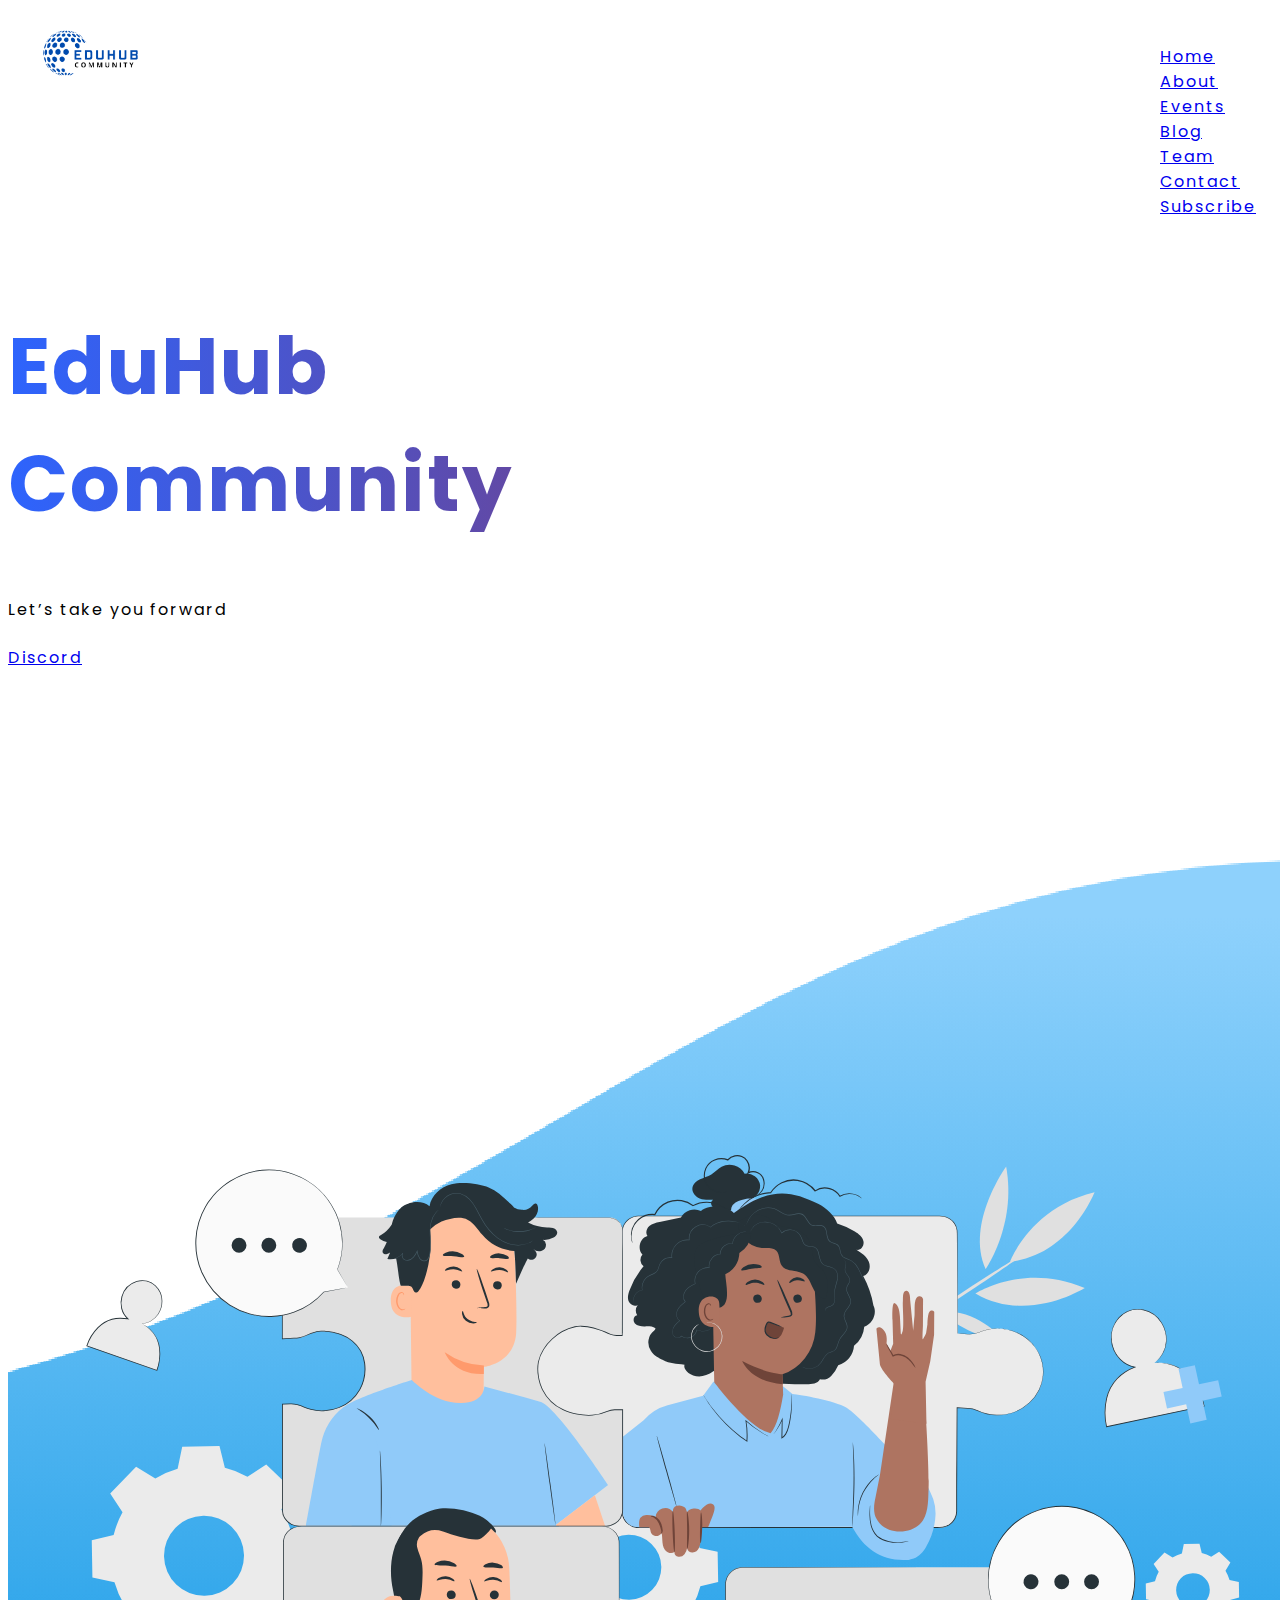
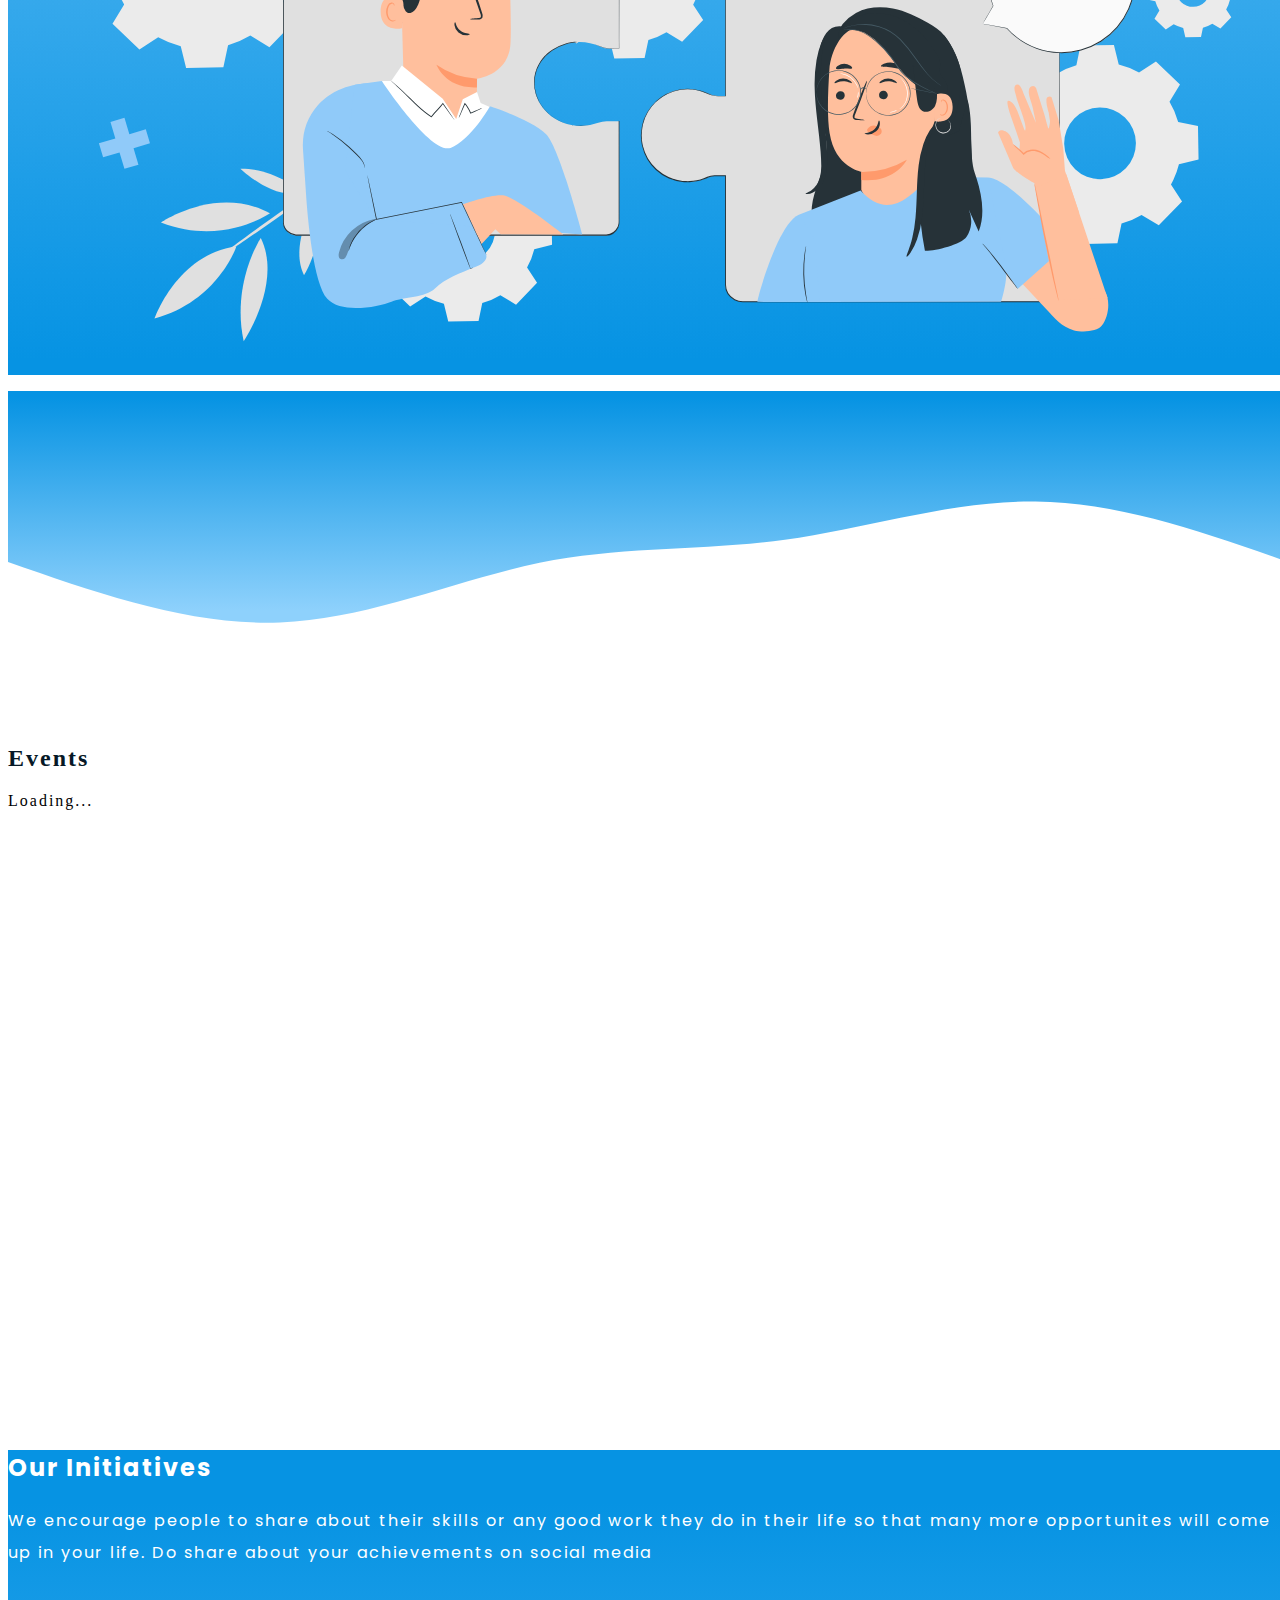
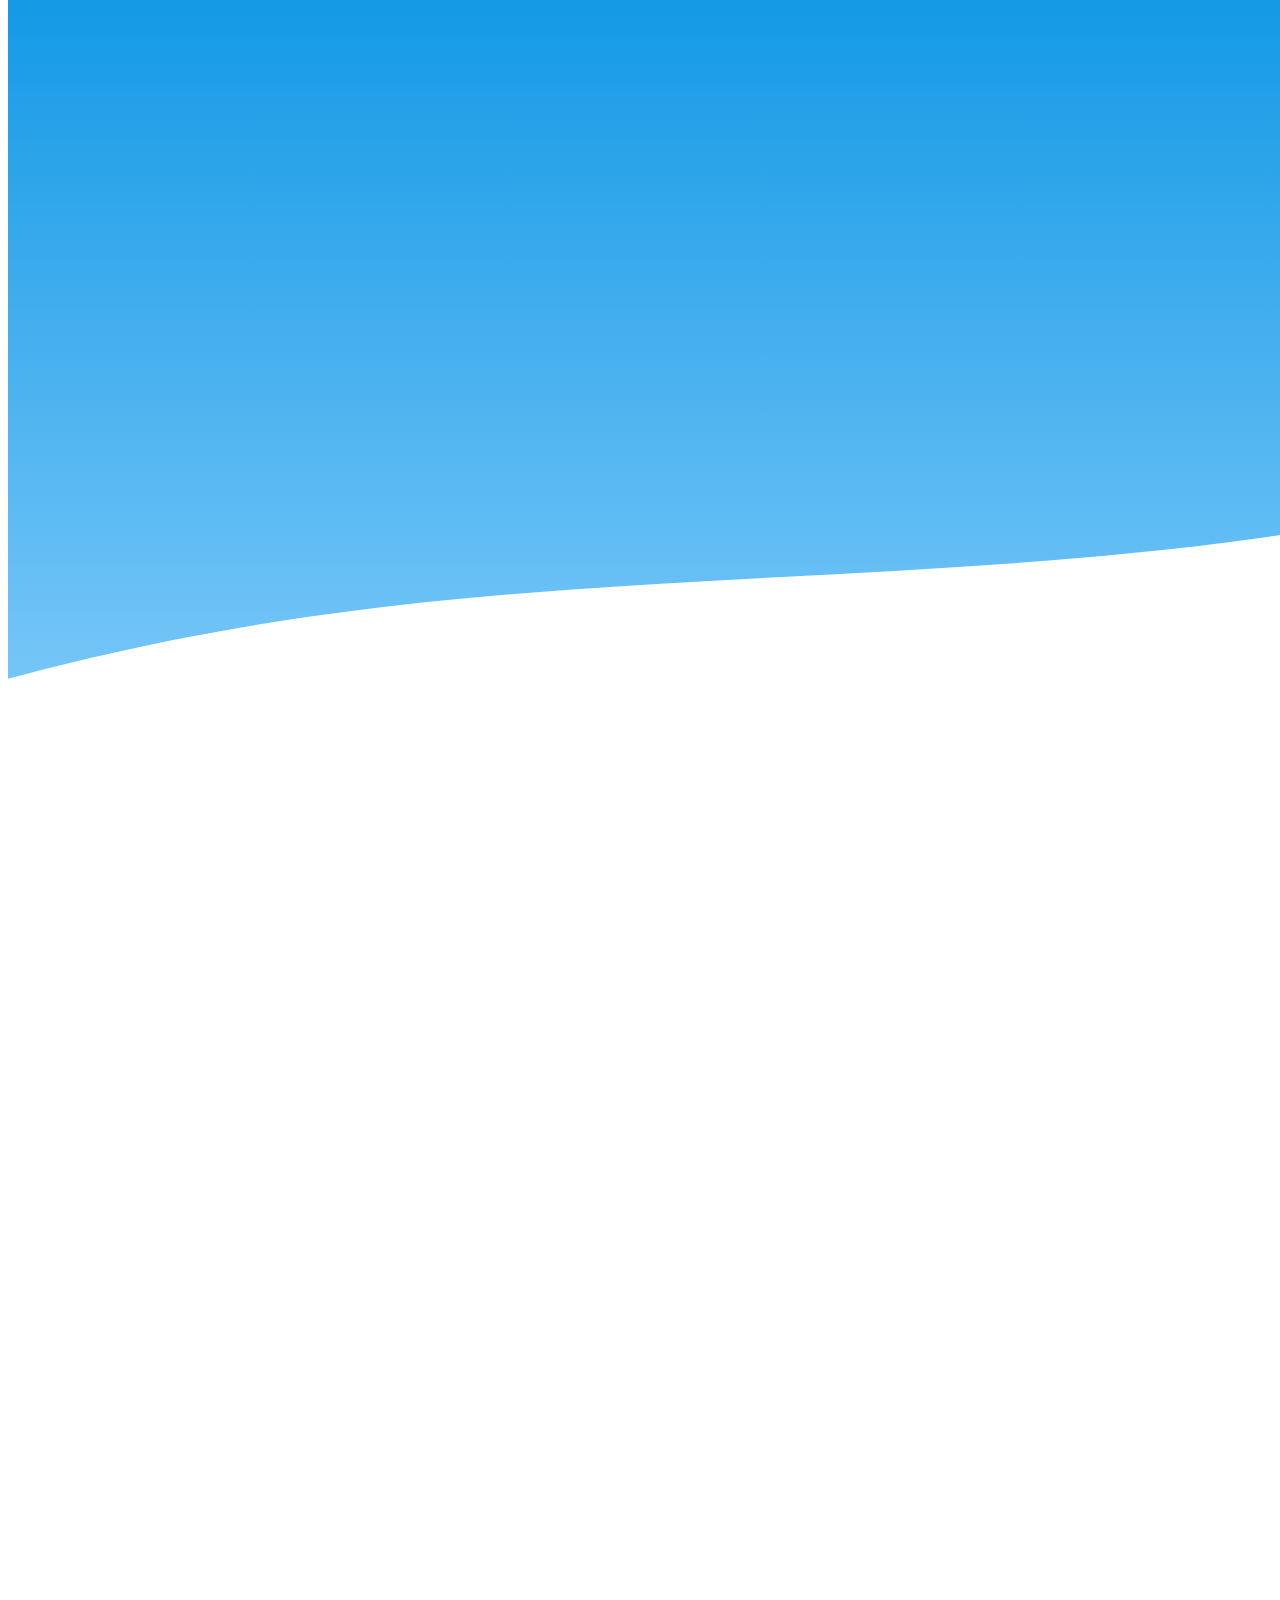
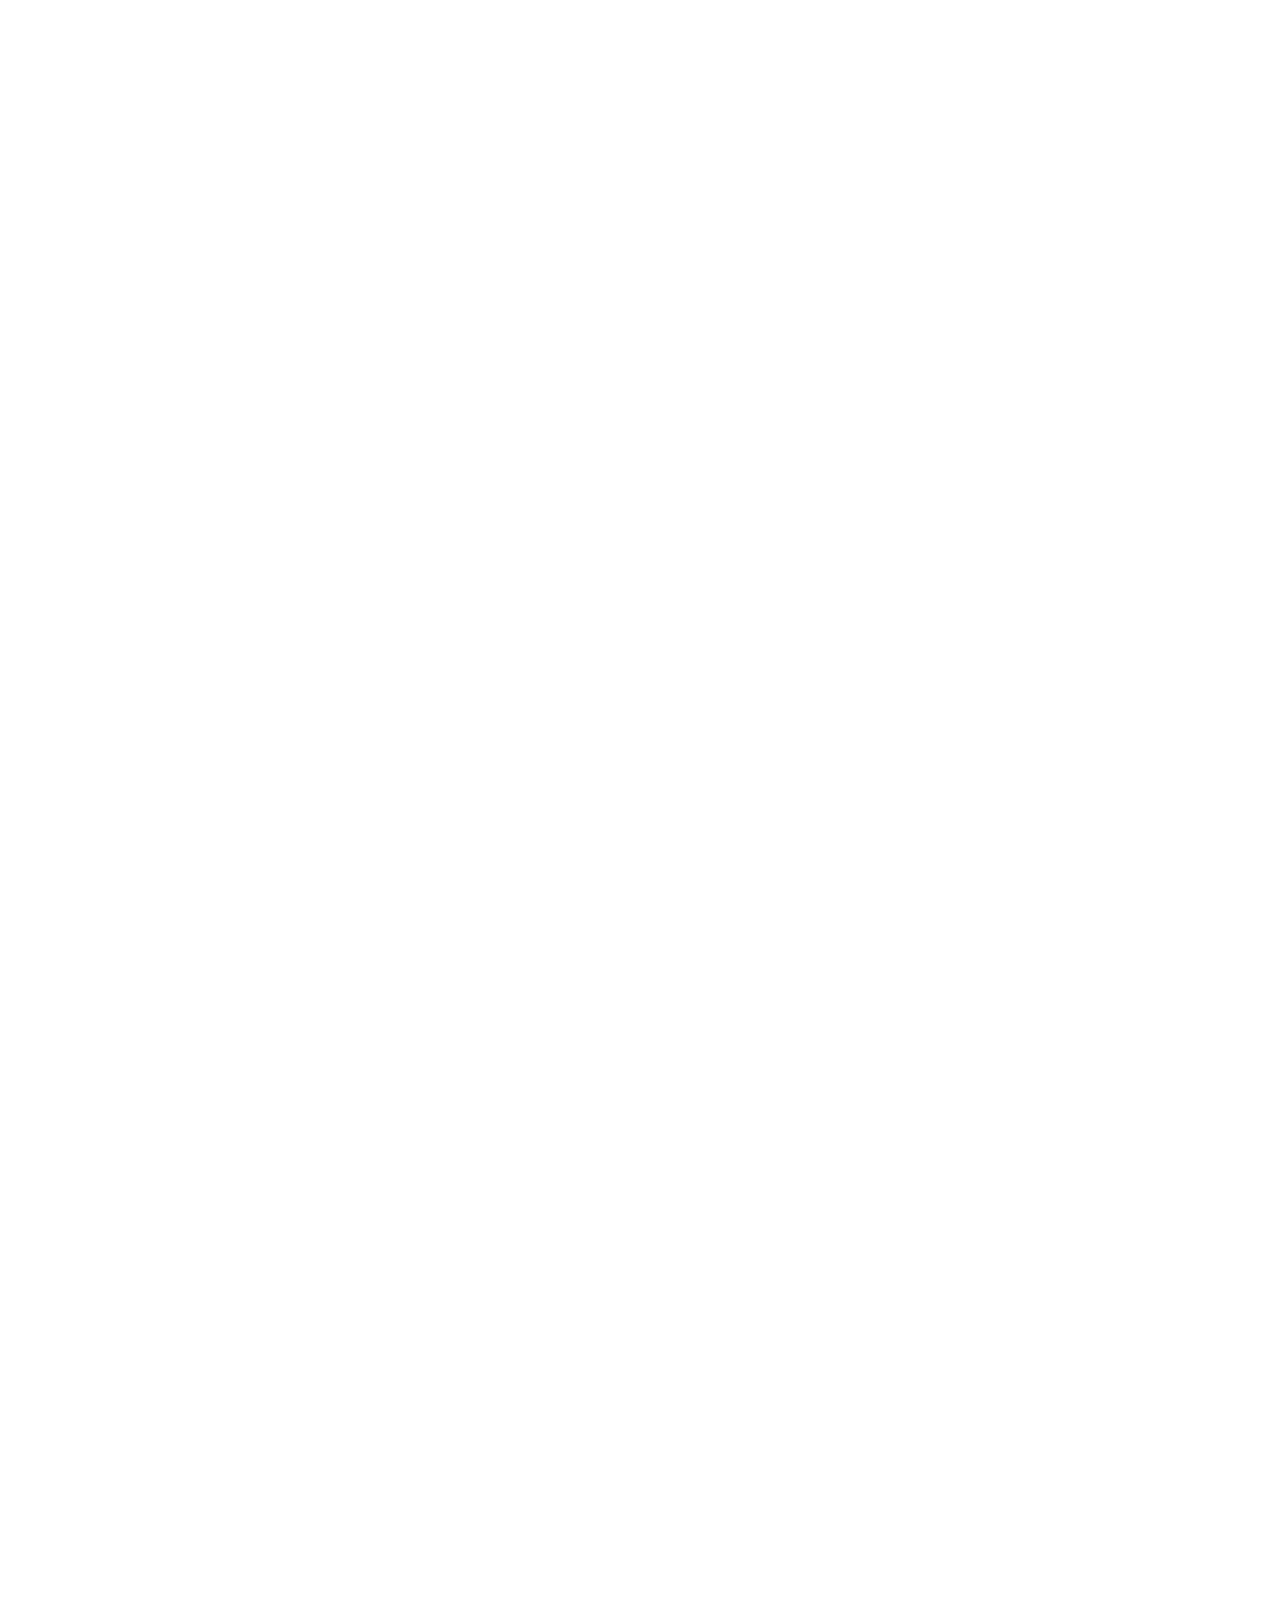
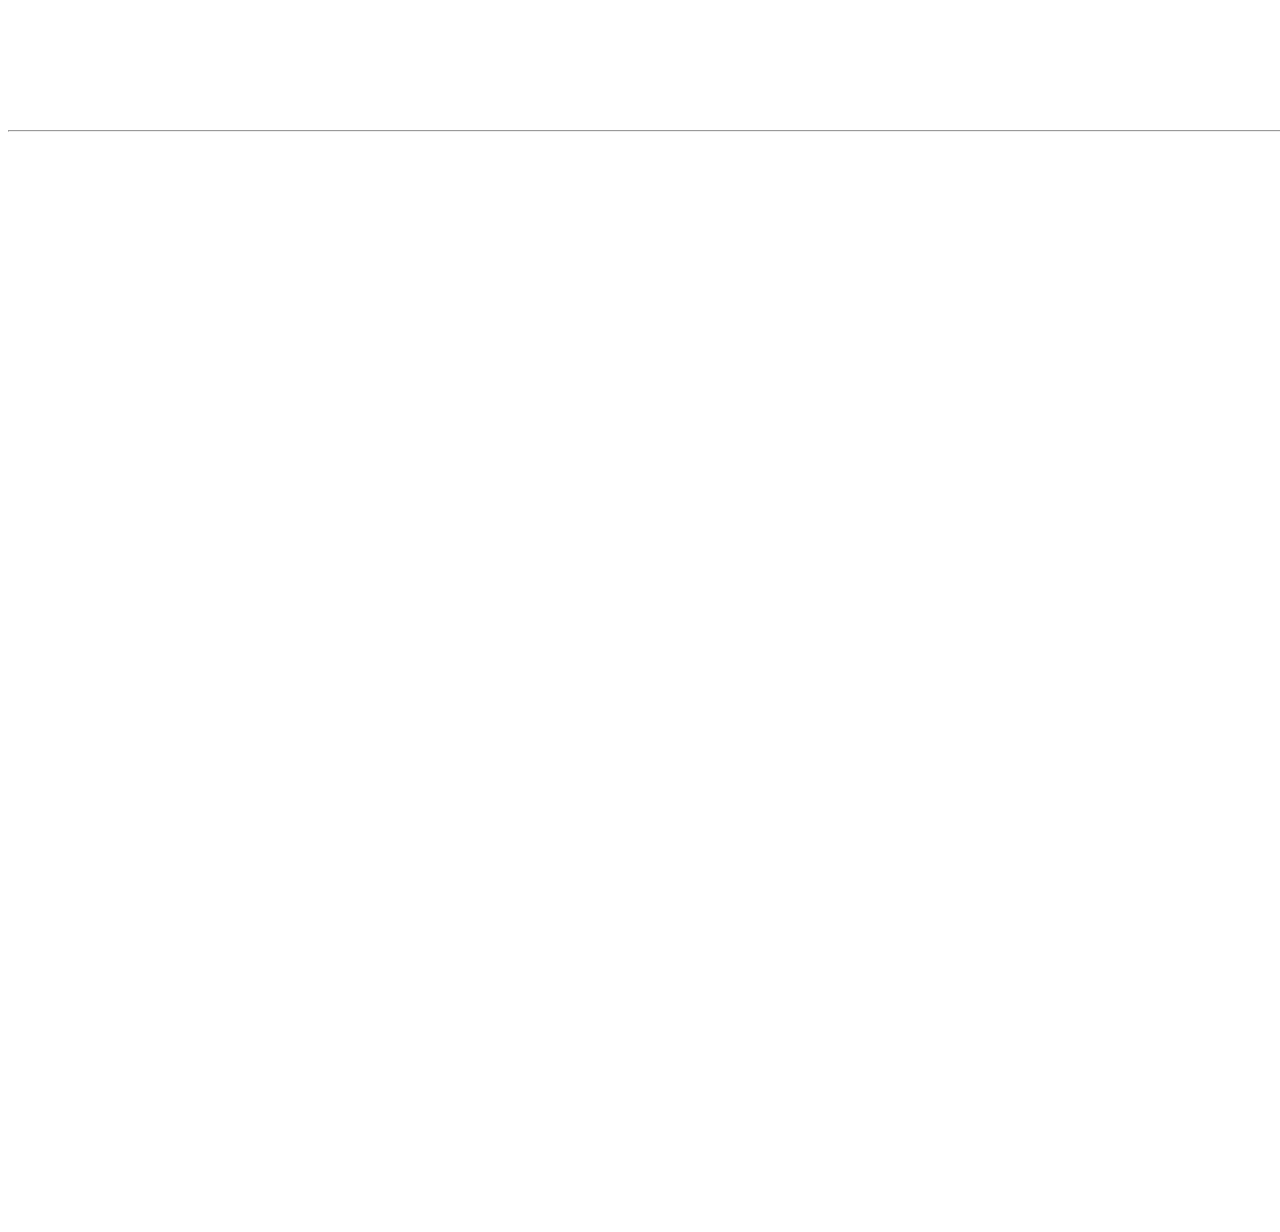
==== commit e3a038be: "aos" ====
--- a/index.html
+++ b/index.html
@@ -17,8 +17,8 @@
     />
     <!-- Bootstrap -->
     <!-- AAAOOOOSSS -->
-    <!-- <link href="https://unpkg.com/aos@2.3.1/dist/aos.css" rel="stylesheet" />
-    <script src="https://unpkg.com/aos@2.3.1/dist/aos.js"></script> -->
+    <link href="https://unpkg.com/aos@2.3.1/dist/aos.css" rel="stylesheet" />
+    <script src="https://unpkg.com/aos@2.3.1/dist/aos.js"></script>
     <!-- font-awesome -->
     <!-- <link
       rel="stylesheet"
@@ -70,7 +70,7 @@
             <a class="nav-link" href="./pages/team/">Team</a>
           </li>
           <li class="nav-item">
-            <a class="nav-link" href="#">Contact</a>
+            <a class="nav-link" href="./pages/contact/">Contact</a>
           </li>
           <li class="nav-item">
             <a
@@ -114,8 +114,9 @@
       </div>
     </header>
     <main>
-      <section id="about" data-aos="fade-up">
+      <section id="about">
         <div
+          data-aos="fade-up"
           class="container border border-primary bg-light p-lg-5 p-3 shadow round w-100 text-center about-item"
         >
           <div class="text-center">
@@ -742,9 +743,9 @@
       integrity="sha384-kenU1KFdBIe4zVF0s0G1M5b4hcpxyD9F7jL+jjXkk+Q2h455rYXK/7HAuoJl+0I4"
       crossorigin="anonymous"
     ></script>
-    <!-- <script>
+    <script>
       AOS.init();
-    </script> -->
+    </script>
     <script
       src="https://cdn.jsdelivr.net/npm/@popperjs/core@2.11.6/dist/umd/popper.min.js"
       integrity="sha384-oBqDVmMz9ATKxIep9tiCxS/Z9fNfEXiDAYTujMAeBAsjFuCZSmKbSSUnQlmh/jp3"
--- a/assets/css/nav.css
+++ b/assets/css/nav.css
@@ -27,7 +27,7 @@
   -ms-flex-pack: justify;
   justify-content: space-between;
   z-index: 9999;
-  width: 100%;
+  width: 95%;
   margin: auto !important;
 }
 .logo {
